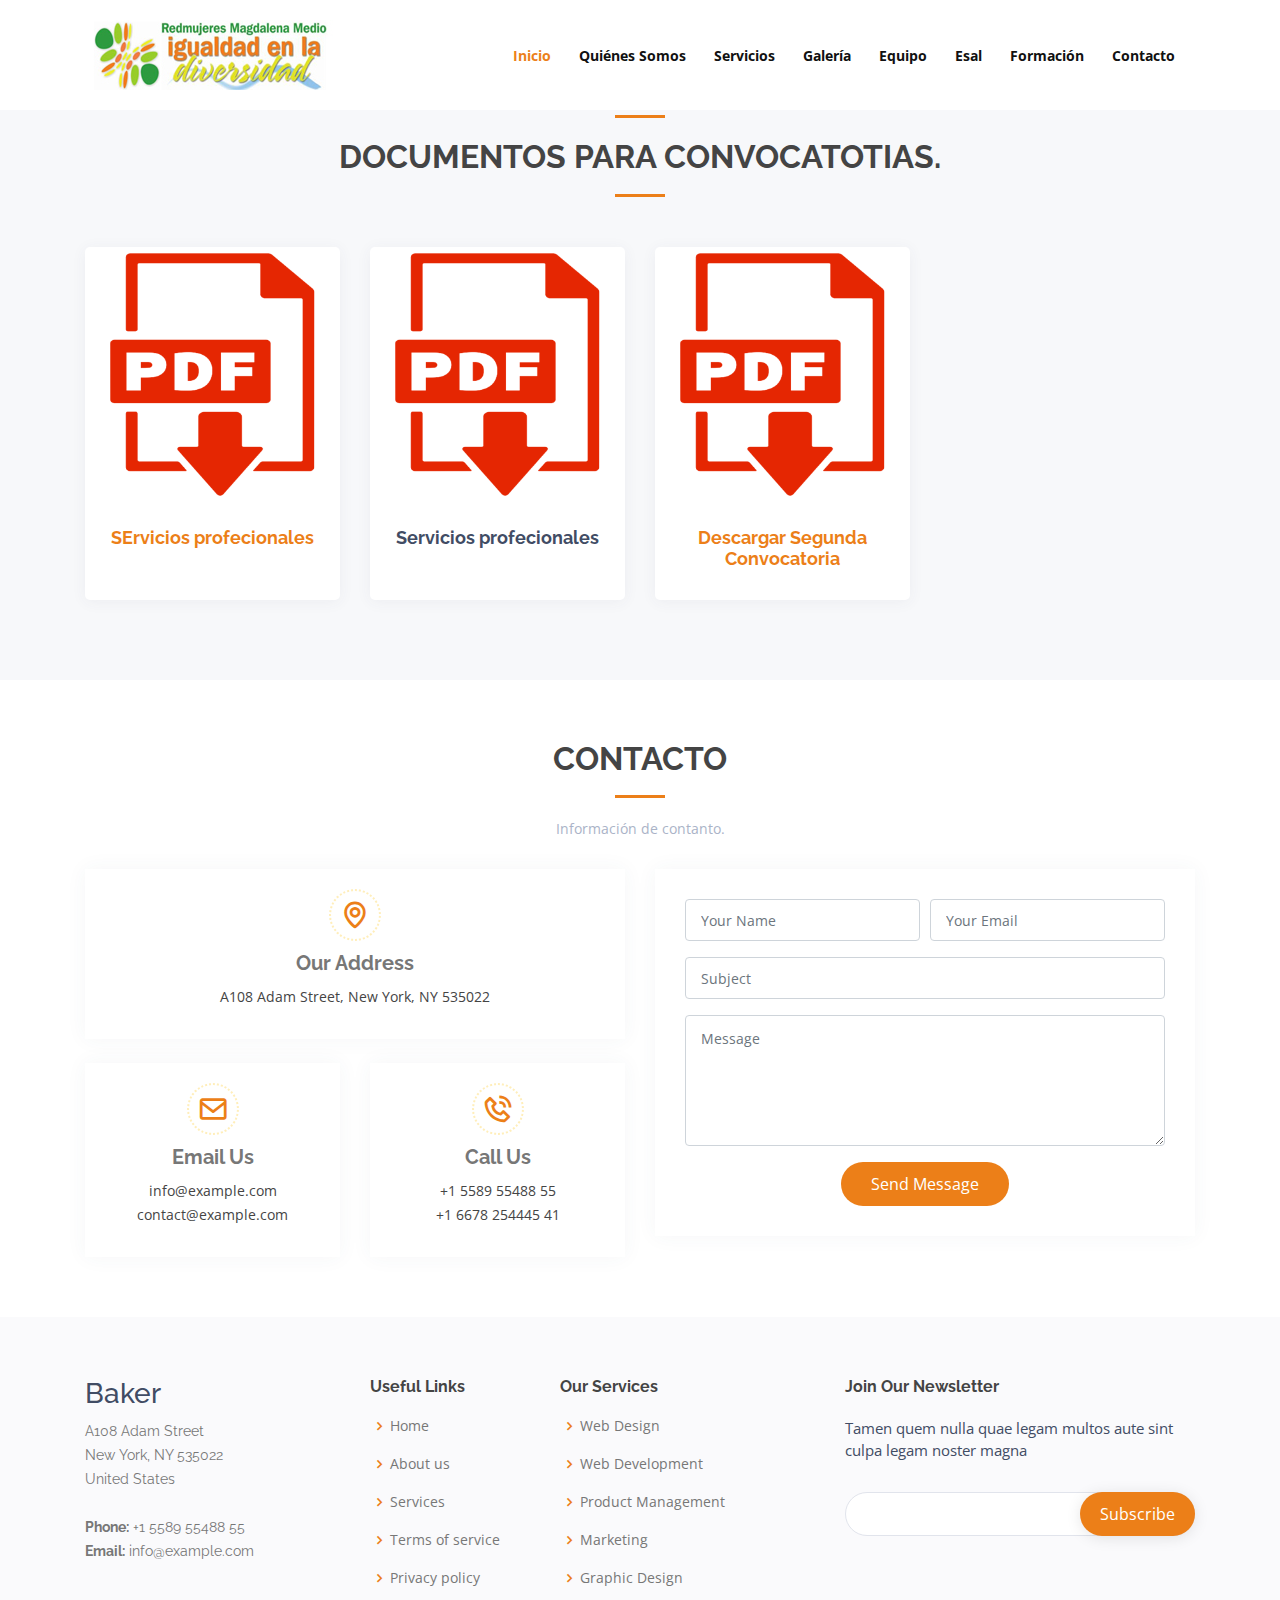
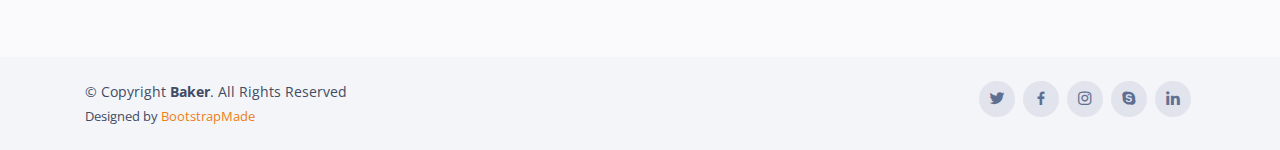
==== convocatoria.html @ 6fa70996 "img" ====
<!DOCTYPE html>
<html lang="es">

<head>
  <meta charset="utf-8">
  <meta content="width=device-width, initial-scale=1.0" name="viewport">

  <title>Corporación Redmujeres Magdalena Medio</title>
  <meta content="" name="descriptison">
  <meta content="" name="keywords">

  <!-- Favicons -->
  <link href="assets/img/favicon.png" rel="icon">
  <link href="assets/img/apple-touch-icon.png" rel="apple-touch-icon">

  <!-- Google Fonts -->
  <link href="https://fonts.googleapis.com/css?family=Open+Sans:300,300i,400,400i,600,600i,700,700i|Raleway:300,300i,400,400i,500,500i,600,600i,700,700i|Poppins:300,300i,400,400i,500,500i,600,600i,700,700i" rel="stylesheet">

  <!-- Vendor CSS Files -->
  <link href="assets/vendor/bootstrap/css/bootstrap.min.css" rel="stylesheet">
  <link href="assets/vendor/icofont/icofont.min.css" rel="stylesheet">
  <link href="assets/vendor/boxicons/css/boxicons.min.css" rel="stylesheet">
  <link href="assets/vendor/owl.carousel/assets/owl.carousel.min.css" rel="stylesheet">
  <link href="assets/vendor/venobox/venobox.css" rel="stylesheet">

  <!-- Template Main CSS File -->
  <link href="assets/css/style.css" rel="stylesheet">

  <!-- =======================================================
  * Template Name: Baker - v2.1.0
  * Template URL: https://bootstrapmade.com/baker-free-onepage-bootstrap-theme/
  * Author: BootstrapMade.com
  * License: https://bootstrapmade.com/license/
  ======================================================== -->
</head>

<body>

  <!-- ======= Header ======= -->
  <header id="header" class="fixed-top header-transparent">
    <div class="container d-flex align-items-center">

      <a href="index.html"><img src="assets/img/logo.jpg" ></a>
      <!-- Uncomment below if you prefer to use an image logo -->
      <!-- <a href="index.html" class="logo mr-auto"><img src="assets/img/logo.png" alt="" class="img-fluid"></a>-->

      <nav class="nav-menu d-none d-lg-block">
        <ul>
          <li class="active"><a href="index.html#header">Inicio</a></li>
          <li><a href="index.html#about">Quiénes Somos</a></li>
          <li><a href="index.html#services">Servicios</a></li>
          <li><a href="index.html#portfolio">Galería</a></li>
          <li><a href="index.html#team">Equipo</a></li>
          <li><a href="index.html#team">Esal</a></li>
          <li><a href="http://40.69.171.28/">Formación</a></li>
          <li><a href="index.html#contact">Contacto</a></li>
        </ul>
      </nav><!-- .nav-menu -->



    </div>
  </header><!-- End Header -->


    <!-- ======= Team Section ======= -->
    <section id="team" class="team section-bg">
      <div class="container">

        <div class="section-title">
          <h2>Documentación</h2>
          <h2>Documentos para convocatotias.</h2>
        </div>

        <div class="row">

          <div class="col-lg-3 col-md-6 d-flex align-items-stretch">
            <div class="member">
              <div class="member-img">
                <img src="assets/img/pdf.png" class="img-fluid" alt="">
              </div>
              <div class="member-info">
                <h4> <a href="assets/pdf/TOR CONTRATACIÓN Diakonia.pdf" download="Primera Convocatoria" target="_blank" style="cursor: pointer;">SErvicios profecionales</a></h4>
                <span></span>
              </div>
            </div>
          </div>

          <div class="col-lg-3 col-md-6 d-flex align-items-stretch">
            <div class="member">
              <div class="member-img">
                <a title="Los Tejos" href="assets/pdf/TOR CONTRATACIÓN CLIMA LABORAL.pdf" download="Segunda convocatoria"><img src="assets/img/pdf.png" class="img-fluid" alt="Los Tejos" /></a>
              </div>
              <div class="member-info">
                <h4>Servicios profecionales</h4>
                <span></span>
              </div>
            </div>
          </div>

          <div class="col-lg-3 col-md-6 d-flex align-items-stretch">
            <div class="member">
              <div class="member-img">
                <img src="assets/img/pdf.png" class="img-fluid" alt="" href="assets/pdf/TOR CONTRATACIÓN CLIMA LABORAL.pdf" download="segunda convocatoria" target="_blank" >
              </div>
              <div class="member-info">
                <h4><a href="assets/pdf/TOR CONTRATACIÓN CLIMA LABORAL.pdf" download="segunda convocatoria" target="_blank"style="cursor: pointer;"> Descargar Segunda Convocatoria</a></h4>
                <span></span>
              </div>
            </div>
          </div>
      </div>
    </section><!-- End Team Section -->



    <!-- ======= Contact Section ======= -->
    <section id="contact" class="contact">
      <div class="container">

        <div class="section-title">
          <h2>Contacto</h2>
          <p>Información de contanto.</p>
        </div>

        <div class="row">

          <div class="col-lg-6">

            <div class="row">
              <div class="col-md-12">
                <div class="info-box">
                  <i class="bx bx-map"></i>
                  <h3>Our Address</h3>
                  <p>A108 Adam Street, New York, NY 535022</p>
                </div>
              </div>
              <div class="col-md-6">
                <div class="info-box mt-4">
                  <i class="bx bx-envelope"></i>
                  <h3>Email Us</h3>
                  <p>info@example.com<br>contact@example.com</p>
                </div>
              </div>
              <div class="col-md-6">
                <div class="info-box mt-4">
                  <i class="bx bx-phone-call"></i>
                  <h3>Call Us</h3>
                  <p>+1 5589 55488 55<br>+1 6678 254445 41</p>
                </div>
              </div>
            </div>

          </div>

          <div class="col-lg-6">
            <form action="forms/contact.php" method="post" role="form" class="php-email-form">
              <div class="form-row">
                <div class="col-md-6 form-group">
                  <input type="text" name="name" class="form-control" id="name" placeholder="Your Name" data-rule="minlen:4" data-msg="Please enter at least 4 chars" />
                  <div class="validate"></div>
                </div>
                <div class="col-md-6 form-group">
                  <input type="email" class="form-control" name="email" id="email" placeholder="Your Email" data-rule="email" data-msg="Please enter a valid email" />
                  <div class="validate"></div>
                </div>
              </div>
              <div class="form-group">
                <input type="text" class="form-control" name="subject" id="subject" placeholder="Subject" data-rule="minlen:4" data-msg="Please enter at least 8 chars of subject" />
                <div class="validate"></div>
              </div>
              <div class="form-group">
                <textarea class="form-control" name="message" rows="5" data-rule="required" data-msg="Please write something for us" placeholder="Message"></textarea>
                <div class="validate"></div>
              </div>
              <div class="mb-3">
                <div class="loading">Loading</div>
                <div class="error-message"></div>
                <div class="sent-message">Your message has been sent. Thank you!</div>
              </div>
              <div class="text-center"><button type="submit">Send Message</button></div>
            </form>
          </div>

        </div>

      </div>
    </section><!-- End Contact Section -->

  </main><!-- End #main -->

  <!-- ======= Footer ======= -->
  <footer id="footer">

    <div class="footer-top">
      <div class="container">
        <div class="row">

          <div class="col-lg-3 col-md-6 footer-contact">
            <h3>Baker</h3>
            <p>
              A108 Adam Street <br>
              New York, NY 535022<br>
              United States <br><br>
              <strong>Phone:</strong> +1 5589 55488 55<br>
              <strong>Email:</strong> info@example.com<br>
            </p>
          </div>

          <div class="col-lg-2 col-md-6 footer-links">
            <h4>Useful Links</h4>
            <ul>
              <li><i class="bx bx-chevron-right"></i> <a href="#">Home</a></li>
              <li><i class="bx bx-chevron-right"></i> <a href="#">About us</a></li>
              <li><i class="bx bx-chevron-right"></i> <a href="#">Services</a></li>
              <li><i class="bx bx-chevron-right"></i> <a href="#">Terms of service</a></li>
              <li><i class="bx bx-chevron-right"></i> <a href="#">Privacy policy</a></li>
            </ul>
          </div>

          <div class="col-lg-3 col-md-6 footer-links">
            <h4>Our Services</h4>
            <ul>
              <li><i class="bx bx-chevron-right"></i> <a href="#">Web Design</a></li>
              <li><i class="bx bx-chevron-right"></i> <a href="#">Web Development</a></li>
              <li><i class="bx bx-chevron-right"></i> <a href="#">Product Management</a></li>
              <li><i class="bx bx-chevron-right"></i> <a href="#">Marketing</a></li>
              <li><i class="bx bx-chevron-right"></i> <a href="#">Graphic Design</a></li>
            </ul>
          </div>

          <div class="col-lg-4 col-md-6 footer-newsletter">
            <h4>Join Our Newsletter</h4>
            <p>Tamen quem nulla quae legam multos aute sint culpa legam noster magna</p>
            <form action="" method="post">
              <input type="email" name="email"><input type="submit" value="Subscribe">
            </form>
          </div>

        </div>
      </div>
    </div>

    <div class="container d-md-flex py-4">

      <div class="mr-md-auto text-center text-md-left">
        <div class="copyright">
          &copy; Copyright <strong><span>Baker</span></strong>. All Rights Reserved
        </div>
        <div class="credits">
          <!-- All the links in the footer should remain intact. -->
          <!-- You can delete the links only if you purchased the pro version. -->
          <!-- Licensing information: https://bootstrapmade.com/license/ -->
          <!-- Purchase the pro version with working PHP/AJAX contact form: https://bootstrapmade.com/baker-free-onepage-bootstrap-theme/ -->
          Designed by <a href="https://bootstrapmade.com/">BootstrapMade</a>
        </div>
      </div>
      <div class="social-links text-center text-md-right pt-3 pt-md-0">
        <a href="#" class="twitter"><i class="bx bxl-twitter"></i></a>
        <a href="#" class="facebook"><i class="bx bxl-facebook"></i></a>
        <a href="#" class="instagram"><i class="bx bxl-instagram"></i></a>
        <a href="#" class="google-plus"><i class="bx bxl-skype"></i></a>
        <a href="#" class="linkedin"><i class="bx bxl-linkedin"></i></a>
      </div>
    </div>
  </footer><!-- End Footer -->

  <a href="#" class="back-to-top"><i class="bx bx-up-arrow-alt"></i></a>

  <!-- Vendor JS Files -->
  <script src="assets/vendor/jquery/jquery.min.js"></script>
  <script src="assets/vendor/bootstrap/js/bootstrap.bundle.min.js"></script>
  <script src="assets/vendor/jquery.easing/jquery.easing.min.js"></script>
  <script src="assets/vendor/php-email-form/validate.js"></script>
  <script src="assets/vendor/waypoints/jquery.waypoints.min.js"></script>
  <script src="assets/vendor/counterup/counterup.min.js"></script>
  <script src="assets/vendor/owl.carousel/owl.carousel.min.js"></script>
  <script src="assets/vendor/isotope-layout/isotope.pkgd.min.js"></script>
  <script src="assets/vendor/venobox/venobox.min.js"></script>

  <!-- Template Main JS File -->
  <script src="assets/js/main.js"></script>

</body>

</html>
---- assets/vendor/venobox/venobox.css ----
/* ------ venobox.css --------*/
.vbox-overlay *, .vbox-overlay *:before, .vbox-overlay *:after{
    -webkit-backface-visibility: hidden;
    -webkit-box-sizing:border-box;
    -moz-box-sizing:border-box;
    box-sizing:border-box;
}
.vbox-overlay * { 
    -webkit-backface-visibility: visible;
    backface-visibility: visible;
}
.vbox-overlay{
    display: -webkit-flex;
    display: flex;
    -webkit-flex-direction: column;
    flex-direction: column;
    -webkit-justify-content: center;
    justify-content: center;
    -webkit-align-items: center;
    align-items: center;
    position: fixed;
    left: 0;
    top: 0;
    bottom: 0;
    right: 0;
    z-index: 999999;
}

/* ----- navigation ----- */
.vbox-title{
    width: 100%;
    height: 40px;
    float: left;
    text-align: center;
    line-height: 28px;
    font-size: 12px;
    padding: 6px 50px;
    overflow: hidden;
    position: fixed;
    display: none;
    left: 0;
    z-index: 89;
}
.vbox-close{
    cursor: pointer;
    position: fixed;
    top: -1px;
    right: 0;
    width: 50px;
    height: 40px;
    padding: 6px;
    display: block;
    background-position:10px center;
    overflow: hidden;
    font-size: 24px;
    line-height: 1;
    text-align: center;
    z-index: 99;
}
.vbox-left{
    cursor: pointer;
    position: fixed;
    left: 0;
    height: 40px;
    overflow: hidden;
    line-height: 28px;
    font-size: 12px;
    z-index: 99;
    display: flex;
    align-items:center;
}
.vbox-num{
    display: inline-block;
    margin: 6px 0 6px 15px;
}
/* ----- Social share ----- */
.vbox-share{
    line-height: 28px;
    font-size: 12px;
    overflow: hidden;
    position: fixed;
    left: 0;
    z-index: 98;
    display: flex;
    align-items:center;
    justify-content: center;
    width: 100%;
    text-align: center;
}
.vbox-share svg{
    max-height: 28px;
    width: 28px;
    z-index: 10;
    margin-left: 12px;
    margin-top: 6px;
    margin-bottom: 6px;
    vertical-align: middle;
}


/* ----- navigation ARROWS ----- */
.vbox-next, .vbox-prev{
    position: fixed;
    top: 50%;
    margin-top: -15px;
    overflow: hidden;
    cursor: pointer;
    display: block;
    width: 45px;
    height: 45px;
    z-index: 99;
}
.vbox-next span, .vbox-prev span{
    position: relative;
    width: 20px;
    height: 20px;
    border: 2px solid transparent;
    border-top-color: #B6B6B6;
    border-right-color: #B6B6B6;
    text-indent: -100px;
    position: absolute;
    top: 8px;
    display: block;
}
.vbox-prev{
    left: 15px;
}
.vbox-next{
    right: 15px;
}
.vbox-prev span{
    left: 10px;
    -ms-transform: rotate(-135deg);
    -webkit-transform: rotate(-135deg);
    transform: rotate(-135deg);
}
.vbox-next span{
    -ms-transform: rotate(45deg);
    -webkit-transform: rotate(45deg);
    transform: rotate(45deg);
    right: 10px;
}
/* ------- inline window ------ */
.vbox-inline{
    width: 420px;
    height: 315px;
    height: 70vh;
    padding: 10px;
    background: #fff;
    margin: 0 auto;
    overflow: auto;
    text-align: left;
}
/* ------- Video & iFrames window ------ */
.venoframe{
    max-width: 100%;
    width: 100%;
    border: none;
    width: 100%;
    height: 260px;
    height: 70vh;
}
.venoframe.vbvid{
    height: 260px;
}
@media (min-width: 768px) {
    .venoframe, .vbox-inline{
        width: 90%;
        height: 360px;
        height: 70vh;
    }
    .venoframe.vbvid{
        width: 640px;
        height: 360px;
    }
}
@media (min-width: 992px) {
    .venoframe, .vbox-inline{
        max-width: 1200px;
        width: 80%;
        height: 540px;
        height: 70vh;
    }
    .venoframe.vbvid{
        width: 960px;
        height: 540px;
    }
}
/* 
Please do NOT edit this part! 
or at least read this note: http://i.imgur.com/7C0ws9e.gif
*/
.vbox-open{
    overflow: hidden;
}
.vbox-container{
    position: absolute;
    left: 0;
    right: 0;
    top: 0;
    bottom: 0;
    overflow-x: hidden;
    overflow-y: scroll;
    overflow-scrolling: touch;
    -webkit-overflow-scrolling: touch;
    z-index: 20;
    max-height: 100%;

}

.vbox-content{
    text-align: center;
    float: left;
    width: 100%;
    position: relative;
    overflow: hidden;
    padding: 20px 4%;
}
.vbox-container img{
    max-width: 100%;
    height: auto;
}
.vbox-figlio{
    box-shadow: 0 0 12px rgba(0,0,0,0.19), 0 6px 6px rgba(0,0,0,0.23);
    max-width: 100%;
    text-align: initial;
}
img.vbox-figlio{
    -webkit-user-select: none;
-khtml-user-select: none;
-moz-user-select: none;
-o-user-select: none;
user-select: none;
}
.vbox-content.swipe-left{
    margin-left: -200px !important;
}
.vbox-content.swipe-right{
    margin-left: 200px !important;
}
.vbox-animated{
    webkit-transition: margin 300ms ease-out;
    transition: margin 300ms ease-out;
}

/* ---------- preloader ----------
 * SPINKIT 
 * http://tobiasahlin.com/spinkit/
-------------------------------- */
.sk-double-bounce,.sk-rotating-plane{width:40px;height:40px;margin:40px auto}.sk-rotating-plane{background-color:#333;-webkit-animation:sk-rotatePlane 1.2s infinite ease-in-out;animation:sk-rotatePlane 1.2s infinite ease-in-out}@-webkit-keyframes sk-rotatePlane{0%{-webkit-transform:perspective(120px) rotateX(0) rotateY(0);transform:perspective(120px) rotateX(0) rotateY(0)}50%{-webkit-transform:perspective(120px) rotateX(-180.1deg) rotateY(0);transform:perspective(120px) rotateX(-180.1deg) rotateY(0)}100%{-webkit-transform:perspective(120px) rotateX(-180deg) rotateY(-179.9deg);transform:perspective(120px) rotateX(-180deg) rotateY(-179.9deg)}}@keyframes sk-rotatePlane{0%{-webkit-transform:perspective(120px) rotateX(0) rotateY(0);transform:perspective(120px) rotateX(0) rotateY(0)}50%{-webkit-transform:perspective(120px) rotateX(-180.1deg) rotateY(0);transform:perspective(120px) rotateX(-180.1deg) rotateY(0)}100%{-webkit-transform:perspective(120px) rotateX(-180deg) rotateY(-179.9deg);transform:perspective(120px) rotateX(-180deg) rotateY(-179.9deg)}}.sk-double-bounce{position:relative}.sk-double-bounce .sk-child{width:100%;height:100%;border-radius:50%;background-color:#333;opacity:.6;position:absolute;top:0;left:0;-webkit-animation:sk-doubleBounce 2s infinite ease-in-out;animation:sk-doubleBounce 2s infinite ease-in-out}.sk-chasing-dots .sk-child,.sk-spinner-pulse,.sk-three-bounce .sk-child{background-color:#333;border-radius:100%}.sk-double-bounce .sk-double-bounce2{-webkit-animation-delay:-1s;animation-delay:-1s}@-webkit-keyframes sk-doubleBounce{0%,100%{-webkit-transform:scale(0);transform:scale(0)}50%{-webkit-transform:scale(1);transform:scale(1)}}@keyframes sk-doubleBounce{0%,100%{-webkit-transform:scale(0);transform:scale(0)}50%{-webkit-transform:scale(1);transform:scale(1)}}.sk-wave{margin:40px auto;width:50px;height:40px;text-align:center;font-size:10px}.sk-wave .sk-rect{background-color:#333;height:100%;width:6px;display:inline-block;-webkit-animation:sk-waveStretchDelay 1.2s infinite ease-in-out;animation:sk-waveStretchDelay 1.2s infinite ease-in-out}.sk-wave .sk-rect1{-webkit-animation-delay:-1.2s;animation-delay:-1.2s}.sk-wave .sk-rect2{-webkit-animation-delay:-1.1s;animation-delay:-1.1s}.sk-wave .sk-rect3{-webkit-animation-delay:-1s;animation-delay:-1s}.sk-wave .sk-rect4{-webkit-animation-delay:-.9s;animation-delay:-.9s}.sk-wave .sk-rect5{-webkit-animation-delay:-.8s;animation-delay:-.8s}@-webkit-keyframes sk-waveStretchDelay{0%,100%,40%{-webkit-transform:scaleY(.4);transform:scaleY(.4)}20%{-webkit-transform:scaleY(1);transform:scaleY(1)}}@keyframes sk-waveStretchDelay{0%,100%,40%{-webkit-transform:scaleY(.4);transform:scaleY(.4)}20%{-webkit-transform:scaleY(1);transform:scaleY(1)}}.sk-wandering-cubes{margin:40px auto;width:40px;height:40px;position:relative}.sk-wandering-cubes .sk-cube{background-color:#333;width:10px;height:10px;position:absolute;top:0;left:0;-webkit-animation:sk-wanderingCube 1.8s ease-in-out -1.8s infinite both;animation:sk-wanderingCube 1.8s ease-in-out -1.8s infinite both}.sk-chasing-dots,.sk-spinner-pulse{width:40px;height:40px;margin:40px auto}.sk-wandering-cubes .sk-cube2{-webkit-animation-delay:-.9s;animation-delay:-.9s}@-webkit-keyframes sk-wanderingCube{0%{-webkit-transform:rotate(0);transform:rotate(0)}25%{-webkit-transform:translateX(30px) rotate(-90deg) scale(.5);transform:translateX(30px) rotate(-90deg) scale(.5)}50%{-webkit-transform:translateX(30px) translateY(30px) rotate(-179deg);transform:translateX(30px) translateY(30px) rotate(-179deg)}50.1%{-webkit-transform:translateX(30px) translateY(30px) rotate(-180deg);transform:translateX(30px) translateY(30px) rotate(-180deg)}75%{-webkit-transform:translateX(0) translateY(30px) rotate(-270deg) scale(.5);transform:translateX(0) translateY(30px) rotate(-270deg) scale(.5)}100%{-webkit-transform:rotate(-360deg);transform:rotate(-360deg)}}@keyframes sk-wanderingCube{0%{-webkit-transform:rotate(0);transform:rotate(0)}25%{-webkit-transform:translateX(30px) rotate(-90deg) scale(.5);transform:translateX(30px) rotate(-90deg) scale(.5)}50%{-webkit-transform:translateX(30px) translateY(30px) rotate(-179deg);transform:translateX(30px) translateY(30px) rotate(-179deg)}50.1%{-webkit-transform:translateX(30px) translateY(30px) rotate(-180deg);transform:translateX(30px) translateY(30px) rotate(-180deg)}75%{-webkit-transform:translateX(0) translateY(30px) rotate(-270deg) scale(.5);transform:translateX(0) translateY(30px) rotate(-270deg) scale(.5)}100%{-webkit-transform:rotate(-360deg);transform:rotate(-360deg)}}.sk-spinner-pulse{-webkit-animation:sk-pulseScaleOut 1s infinite ease-in-out;animation:sk-pulseScaleOut 1s infinite ease-in-out}@-webkit-keyframes sk-pulseScaleOut{0%{-webkit-transform:scale(0);transform:scale(0)}100%{-webkit-transform:scale(1);transform:scale(1);opacity:0}}@keyframes sk-pulseScaleOut{0%{-webkit-transform:scale(0);transform:scale(0)}100%{-webkit-transform:scale(1);transform:scale(1);opacity:0}}.sk-chasing-dots{position:relative;text-align:center;-webkit-animation:sk-chasingDotsRotate 2s infinite linear;animation:sk-chasingDotsRotate 2s infinite linear}.sk-chasing-dots .sk-child{width:60%;height:60%;display:inline-block;position:absolute;top:0;-webkit-animation:sk-chasingDotsBounce 2s infinite ease-in-out;animation:sk-chasingDotsBounce 2s infinite ease-in-out}.sk-chasing-dots .sk-dot2{top:auto;bottom:0;-webkit-animation-delay:-1s;animation-delay:-1s}@-webkit-keyframes sk-chasingDotsRotate{100%{-webkit-transform:rotate(360deg);transform:rotate(360deg)}}@keyframes sk-chasingDotsRotate{100%{-webkit-transform:rotate(360deg);transform:rotate(360deg)}}@-webkit-keyframes sk-chasingDotsBounce{0%,100%{-webkit-transform:scale(0);transform:scale(0)}50%{-webkit-transform:scale(1);transform:scale(1)}}@keyframes sk-chasingDotsBounce{0%,100%{-webkit-transform:scale(0);transform:scale(0)}50%{-webkit-transform:scale(1);transform:scale(1)}}.sk-three-bounce{margin:40px auto;width:80px;text-align:center}.sk-three-bounce .sk-child{width:20px;height:20px;display:inline-block;-webkit-animation:sk-three-bounce 1.4s ease-in-out 0s infinite both;animation:sk-three-bounce 1.4s ease-in-out 0s infinite both}.sk-circle .sk-child:before,.sk-fading-circle .sk-circle:before{display:block;border-radius:100%;content:'';background-color:#333}.sk-three-bounce .sk-bounce1{-webkit-animation-delay:-.32s;animation-delay:-.32s}.sk-three-bounce .sk-bounce2{-webkit-animation-delay:-.16s;animation-delay:-.16s}@-webkit-keyframes sk-three-bounce{0%,100%,80%{-webkit-transform:scale(0);transform:scale(0)}40%{-webkit-transform:scale(1);transform:scale(1)}}@keyframes sk-three-bounce{0%,100%,80%{-webkit-transform:scale(0);transform:scale(0)}40%{-webkit-transform:scale(1);transform:scale(1)}}.sk-circle{margin:40px auto;width:40px;height:40px;position:relative}.sk-circle .sk-child{width:100%;height:100%;position:absolute;left:0;top:0}.sk-circle .sk-child:before{margin:0 auto;width:15%;height:15%;-webkit-animation:sk-circleBounceDelay 1.2s infinite ease-in-out both;animation:sk-circleBounceDelay 1.2s infinite ease-in-out both}.sk-circle .sk-circle2{-webkit-transform:rotate(30deg);-ms-transform:rotate(30deg);transform:rotate(30deg)}.sk-circle .sk-circle3{-webkit-transform:rotate(60deg);-ms-transform:rotate(60deg);transform:rotate(60deg)}.sk-circle .sk-circle4{-webkit-transform:rotate(90deg);-ms-transform:rotate(90deg);transform:rotate(90deg)}.sk-circle .sk-circle5{-webkit-transform:rotate(120deg);-ms-transform:rotate(120deg);transform:rotate(120deg)}.sk-circle .sk-circle6{-webkit-transform:rotate(150deg);-ms-transform:rotate(150deg);transform:rotate(150deg)}.sk-circle .sk-circle7{-webkit-transform:rotate(180deg);-ms-transform:rotate(180deg);transform:rotate(180deg)}.sk-circle .sk-circle8{-webkit-transform:rotate(210deg);-ms-transform:rotate(210deg);transform:rotate(210deg)}.sk-circle .sk-circle9{-webkit-transform:rotate(240deg);-ms-transform:rotate(240deg);transform:rotate(240deg)}.sk-circle .sk-circle10{-webkit-transform:rotate(270deg);-ms-transform:rotate(270deg);transform:rotate(270deg)}.sk-circle .sk-circle11{-webkit-transform:rotate(300deg);-ms-transform:rotate(300deg);transform:rotate(300deg)}.sk-circle .sk-circle12{-webkit-transform:rotate(330deg);-ms-transform:rotate(330deg);transform:rotate(330deg)}.sk-circle .sk-circle2:before{-webkit-animation-delay:-1.1s;animation-delay:-1.1s}.sk-circle .sk-circle3:before{-webkit-animation-delay:-1s;animation-delay:-1s}.sk-circle .sk-circle4:before{-webkit-animation-delay:-.9s;animation-delay:-.9s}.sk-circle .sk-circle5:before{-webkit-animation-delay:-.8s;animation-delay:-.8s}.sk-circle .sk-circle6:before{-webkit-animation-delay:-.7s;animation-delay:-.7s}.sk-circle .sk-circle7:before{-webkit-animation-delay:-.6s;animation-delay:-.6s}.sk-circle .sk-circle8:before{-webkit-animation-delay:-.5s;animation-delay:-.5s}.sk-circle .sk-circle9:before{-webkit-animation-delay:-.4s;animation-delay:-.4s}.sk-circle .sk-circle10:before{-webkit-animation-delay:-.3s;animation-delay:-.3s}.sk-circle .sk-circle11:before{-webkit-animation-delay:-.2s;animation-delay:-.2s}.sk-circle .sk-circle12:before{-webkit-animation-delay:-.1s;animation-delay:-.1s}@-webkit-keyframes sk-circleBounceDelay{0%,100%,80%{-webkit-transform:scale(0);transform:scale(0)}40%{-webkit-transform:scale(1);transform:scale(1)}}@keyframes sk-circleBounceDelay{0%,100%,80%{-webkit-transform:scale(0);transform:scale(0)}40%{-webkit-transform:scale(1);transform:scale(1)}}.sk-cube-grid{width:40px;height:40px;margin:40px auto}.sk-cube-grid .sk-cube{width:33.33%;height:33.33%;background-color:#333;float:left;-webkit-animation:sk-cubeGridScaleDelay 1.3s infinite ease-in-out;animation:sk-cubeGridScaleDelay 1.3s infinite ease-in-out}.sk-cube-grid .sk-cube1{-webkit-animation-delay:.2s;animation-delay:.2s}.sk-cube-grid .sk-cube2{-webkit-animation-delay:.3s;animation-delay:.3s}.sk-cube-grid .sk-cube3{-webkit-animation-delay:.4s;animation-delay:.4s}.sk-cube-grid .sk-cube4{-webkit-animation-delay:.1s;animation-delay:.1s}.sk-cube-grid .sk-cube5{-webkit-animation-delay:.2s;animation-delay:.2s}.sk-cube-grid .sk-cube6{-webkit-animation-delay:.3s;animation-delay:.3s}.sk-cube-grid .sk-cube7{-webkit-animation-delay:0ms;animation-delay:0ms}.sk-cube-grid .sk-cube8{-webkit-animation-delay:.1s;animation-delay:.1s}.sk-cube-grid .sk-cube9{-webkit-animation-delay:.2s;animation-delay:.2s}@-webkit-keyframes sk-cubeGridScaleDelay{0%,100%,70%{-webkit-transform:scale3D(1,1,1);transform:scale3D(1,1,1)}35%{-webkit-transform:scale3D(0,0,1);transform:scale3D(0,0,1)}}@keyframes sk-cubeGridScaleDelay{0%,100%,70%{-webkit-transform:scale3D(1,1,1);transform:scale3D(1,1,1)}35%{-webkit-transform:scale3D(0,0,1);transform:scale3D(0,0,1)}}.sk-fading-circle{margin:40px auto;width:40px;height:40px;position:relative}.sk-fading-circle .sk-circle{width:100%;height:100%;position:absolute;left:0;top:0}.sk-fading-circle .sk-circle:before{margin:0 auto;width:15%;height:15%;-webkit-animation:sk-circleFadeDelay 1.2s infinite ease-in-out both;animation:sk-circleFadeDelay 1.2s infinite ease-in-out both}.sk-fading-circle .sk-circle2{-webkit-transform:rotate(30deg);-ms-transform:rotate(30deg);transform:rotate(30deg)}.sk-fading-circle .sk-circle3{-webkit-transform:rotate(60deg);-ms-transform:rotate(60deg);transform:rotate(60deg)}.sk-fading-circle .sk-circle4{-webkit-transform:rotate(90deg);-ms-transform:rotate(90deg);transform:rotate(90deg)}.sk-fading-circle .sk-circle5{-webkit-transform:rotate(120deg);-ms-transform:rotate(120deg);transform:rotate(120deg)}.sk-fading-circle .sk-circle6{-webkit-transform:rotate(150deg);-ms-transform:rotate(150deg);transform:rotate(150deg)}.sk-fading-circle .sk-circle7{-webkit-transform:rotate(180deg);-ms-transform:rotate(180deg);transform:rotate(180deg)}.sk-fading-circle .sk-circle8{-webkit-transform:rotate(210deg);-ms-transform:rotate(210deg);transform:rotate(210deg)}.sk-fading-circle .sk-circle9{-webkit-transform:rotate(240deg);-ms-transform:rotate(240deg);transform:rotate(240deg)}.sk-fading-circle .sk-circle10{-webkit-transform:rotate(270deg);-ms-transform:rotate(270deg);transform:rotate(270deg)}.sk-fading-circle .sk-circle11{-webkit-transform:rotate(300deg);-ms-transform:rotate(300deg);transform:rotate(300deg)}.sk-fading-circle .sk-circle12{-webkit-transform:rotate(330deg);-ms-transform:rotate(330deg);transform:rotate(330deg)}.sk-fading-circle .sk-circle2:before{-webkit-animation-delay:-1.1s;animation-delay:-1.1s}.sk-fading-circle .sk-circle3:before{-webkit-animation-delay:-1s;animation-delay:-1s}.sk-fading-circle .sk-circle4:before{-webkit-animation-delay:-.9s;animation-delay:-.9s}.sk-fading-circle .sk-circle5:before{-webkit-animation-delay:-.8s;animation-delay:-.8s}.sk-fading-circle .sk-circle6:before{-webkit-animation-delay:-.7s;animation-delay:-.7s}.sk-fading-circle .sk-circle7:before{-webkit-animation-delay:-.6s;animation-delay:-.6s}.sk-fading-circle .sk-circle8:before{-webkit-animation-delay:-.5s;animation-delay:-.5s}.sk-fading-circle .sk-circle9:before{-webkit-animation-delay:-.4s;animation-delay:-.4s}.sk-fading-circle .sk-circle10:before{-webkit-animation-delay:-.3s;animation-delay:-.3s}.sk-fading-circle .sk-circle11:before{-webkit-animation-delay:-.2s;animation-delay:-.2s}.sk-fading-circle .sk-circle12:before{-webkit-animation-delay:-.1s;animation-delay:-.1s}@-webkit-keyframes sk-circleFadeDelay{0%,100%,39%{opacity:0}40%{opacity:1}}@keyframes sk-circleFadeDelay{0%,100%,39%{opacity:0}40%{opacity:1}}.sk-folding-cube{margin:40px auto;width:40px;height:40px;position:relative;-webkit-transform:rotateZ(45deg);transform:rotateZ(45deg)}.sk-folding-cube .sk-cube{float:left;width:50%;height:50%;position:relative;-webkit-transform:scale(1.1);-ms-transform:scale(1.1);transform:scale(1.1)}.sk-folding-cube .sk-cube:before{content:'';position:absolute;top:0;left:0;width:100%;height:100%;background-color:#333;-webkit-animation:sk-foldCubeAngle 2.4s infinite linear both;animation:sk-foldCubeAngle 2.4s infinite linear both;-webkit-transform-origin:100% 100%;-ms-transform-origin:100% 100%;transform-origin:100% 100%}.sk-folding-cube .sk-cube2{-webkit-transform:scale(1.1) rotateZ(90deg);transform:scale(1.1) rotateZ(90deg)}.sk-folding-cube .sk-cube3{-webkit-transform:scale(1.1) rotateZ(180deg);transform:scale(1.1) rotateZ(180deg)}.sk-folding-cube .sk-cube4{-webkit-transform:scale(1.1) rotateZ(270deg);transform:scale(1.1) rotateZ(270deg)}.sk-folding-cube .sk-cube2:before{-webkit-animation-delay:.3s;animation-delay:.3s}.sk-folding-cube .sk-cube3:before{-webkit-animation-delay:.6s;animation-delay:.6s}.sk-folding-cube .sk-cube4:before{-webkit-animation-delay:.9s;animation-delay:.9s}@-webkit-keyframes sk-foldCubeAngle{0%,10%{-webkit-transform:perspective(140px) rotateX(-180deg);transform:perspective(140px) rotateX(-180deg);opacity:0}25%,75%{-webkit-transform:perspective(140px) rotateX(0);transform:perspective(140px) rotateX(0);opacity:1}100%,90%{-webkit-transform:perspective(140px) rotateY(180deg);transform:perspective(140px) rotateY(180deg);opacity:0}}@keyframes sk-foldCubeAngle{0%,10%{-webkit-transform:perspective(140px) rotateX(-180deg);transform:perspective(140px) rotateX(-180deg);opacity:0}25%,75%{-webkit-transform:perspective(140px) rotateX(0);transform:perspective(140px) rotateX(0);opacity:1}100%,90%{-webkit-transform:perspective(140px) rotateY(180deg);transform:perspective(140px) rotateY(180deg);opacity:0}}
---- assets/css/style.css ----
/**
* Template Name: Baker - v2.1.0
* Template URL: https://bootstrapmade.com/baker-free-onepage-bootstrap-theme/
* Author: BootstrapMade.com
* License: https://bootstrapmade.com/license/
*/

/*--------------------------------------------------------------
# General
--------------------------------------------------------------*/
body {
  font-family: "Open Sans", sans-serif;
  color: #444444;
}

a {
  color: #ec7f18;
}

a:hover {
  color: #ffce3a;
  text-decoration: none;
}

h1, h2, h3, h4, h5, h6 {
  font-family: "Raleway", sans-serif;
}

/*--------------------------------------------------------------
# Back to top button
--------------------------------------------------------------*/
.back-to-top {
  position: fixed;
  display: none;
  right: 15px;
  bottom: 15px;
  z-index: 99999;
}

.back-to-top i {
  display: flex;
  align-items: center;
  justify-content: center;
  font-size: 24px;
  width: 40px;
  height: 40px;
  border-radius: 50px;
  background: #ec7f18;
  color: #fff;
  transition: all 0.4s;
}

.back-to-top i:hover {
  background: #ffce3a;
  color: #fff;
}

/*--------------------------------------------------------------
# Header
--------------------------------------------------------------*/
#header {
  transition: all 0.5s;
  z-index: 997;
  padding: 20px 0;
  background: rgba(55, 64, 85, 0.9);
}

#header.header-transparent {
  background: #ffffff;
}

#header.header-scrolled {
  background: #ffffff;
  padding: 15px 0;
}

#header .logo {
  font-size: 28px;
  margin: 0;
  padding: 0;
  line-height: 1;
  font-weight: 600;
  letter-spacing: 2px;
  font-family: "Poppins", sans-serif;
}

#header .logo a {
  color: #fff;
}

#header .logo img {
  max-height: 40px;
}

@media (max-width: 992px) {
  #header .logo {
    font-size: 28px;
  }
}

/*--------------------------------------------------------------
# Navigation Menu
--------------------------------------------------------------*/
/* Desktop Navigation */
.nav-menu ul {
  margin: 0;
  padding: 0;
  list-style: none;
  margin-left: 150px
}

.nav-menu > ul {
  display: flex;
}

.nav-menu > ul > li {
  position: relative;
  white-space: nowrap;
  padding: 10px 0 10px 28px;
}

.nav-menu a {
  display: block;
  position: relative;
  color: #111;
  transition: 0.3s;
  font-size: 14px;
  font-weight: bold;
  font-family: "Open Sans", sans-serif;
}

.nav-menu a:hover, .nav-menu .active > a, .nav-menu li:hover > a {
  color: #ec7f18;
}

.nav-menu .drop-down ul {
  display: block;
  position: absolute;
  left: 15px;
  top: calc(100% + 30px);
  z-index: 99;
  opacity: 0;
  visibility: hidden;
  padding: 10px 0;
  background: #fff;
  box-shadow: 0px 0px 30px rgba(127, 137, 161, 0.25);
  transition: 0.3s;
}

.nav-menu .drop-down:hover > ul {
  opacity: 1;
  top: 100%;
  visibility: visible;
}

.nav-menu .drop-down li {
  min-width: 180px;
  position: relative;
}

.nav-menu .drop-down ul a {
  padding: 10px 20px;
  font-size: 14px;
  font-weight: 500;
  text-transform: none;
  color: #414c64;
}

.nav-menu .drop-down ul a:hover, .nav-menu .drop-down ul .active > a, .nav-menu .drop-down ul li:hover > a {
  color: #ec7f18;
}

.nav-menu .drop-down > a:after {
  content: "\ea99";
  font-family: IcoFont;
  padding-left: 5px;
}

.nav-menu .drop-down .drop-down ul {
  top: 0;
  left: calc(100% - 30px);
}

.nav-menu .drop-down .drop-down:hover > ul {
  opacity: 1;
  top: 0;
  left: 100%;
}

.nav-menu .drop-down .drop-down > a {
  padding-right: 35px;
}

.nav-menu .drop-down .drop-down > a:after {
  content: "\eaa0";
  font-family: IcoFont;
  position: absolute;
  right: 15px;
}

@media (max-width: 1366px) {
  .nav-menu .drop-down .drop-down ul {
    left: -90%;
  }
  .nav-menu .drop-down .drop-down:hover > ul {
    left: -100%;
  }
  .nav-menu .drop-down .drop-down > a:after {
    content: "\ea9d";
  }
}

/* Mobile Navigation */
.mobile-nav-toggle {
  position: fixed;
  right: 15px;
  top: 15px;
  z-index: 9998;
  border: 0;
  background: none;
  font-size: 24px;
  transition: all 0.4s;
  outline: none !important;
  line-height: 1;
  cursor: pointer;
  text-align: right;
}

.mobile-nav-toggle i {
  color: #ec7f18;
}

.mobile-nav {
  position: fixed;
  top: 55px;
  right: 15px;
  bottom: 15px;
  left: 15px;
  z-index: 9999;
  overflow-y: auto;
  background: #fff;
  transition: ease-in-out 0.2s;
  opacity: 0;
  visibility: hidden;
  border-radius: 10px;
  padding: 10px 0;
}

.mobile-nav * {
  margin: 0;
  padding: 0;
  list-style: none;
}

.mobile-nav a {
  display: block;
  position: relative;
  color: #414c64;
  padding: 10px 20px;
  font-weight: 500;
  outline: none;
}

.mobile-nav a:hover, .mobile-nav .active > a, .mobile-nav li:hover > a {
  color: #ec7f18;
  text-decoration: none;
}

.mobile-nav .drop-down > a:after {
  content: "\ea99";
  font-family: IcoFont;
  padding-left: 10px;
  position: absolute;
  right: 15px;
}

.mobile-nav .active.drop-down > a:after {
  content: "\eaa1";
}

.mobile-nav .drop-down > a {
  padding-right: 35px;
}

.mobile-nav .drop-down ul {
  display: none;
  overflow: hidden;
}

.mobile-nav .drop-down li {
  padding-left: 20px;
}

.mobile-nav-overly {
  width: 100%;
  height: 100%;
  z-index: 9997;
  top: 0;
  left: 0;
  position: fixed;
  background: rgba(45, 53, 69, 0.6);
  overflow: hidden;
  display: none;
  transition: ease-in-out 0.2s;
}

.mobile-nav-active {
  overflow: hidden;
}

.mobile-nav-active .mobile-nav {
  opacity: 1;
  visibility: visible;
}

.mobile-nav-active .mobile-nav-toggle i {
  color: #fff;
}

/*--------------------------------------------------------------
# Hero Section
--------------------------------------------------------------*/
#hero {
  width: 100%;
  height: 80vh;
  background: url("../img/hero-bg.jpg") top center;
  background-size: cover;
  position: relative;
}

#hero:before {
  content: "";
  background: rgba(45, 53, 69, 0.7);
  position: absolute;
  bottom: 0;
  top: 0;
  left: 0;
  right: 0;
}

#hero .container {
  text-align: center;
  padding-top: 50px;
}

@media (max-width: 992px) {
  #hero .container {
    padding-top: 0;
  }
}

#hero h1 {
  margin: 0;
  font-size: 48px;
  font-weight: 700;
  line-height: 56px;
  color: #fff;
}

#hero h2 {
  color: #eee;
  margin: 15px 0 0 0;
  font-size: 22px;
}

#hero .btn-get-started {
  font-family: "Raleway", sans-serif;
  font-weight: 500;
  font-size: 15px;
  letter-spacing: 1px;
  display: inline-block;
  padding: 9px 35px;
  border-radius: 50px;
  transition: 0.5s;
  margin-top: 40px;
  border: 2px solid #ec7f18;
  color: #fff;
}

#hero .btn-get-started:hover {
  background: #ec7f18;
}

@media (min-width: 1024px) {
  #hero {
    background-attachment: fixed;
  }
}

@media (max-width: 768px) {
  #hero {
    height: 100vh;
  }
  #hero h1 {
    font-size: 28px;
    line-height: 36px;
  }
  #hero h2 {
    font-size: 18px;
    line-height: 24px;
  }
}

/*--------------------------------------------------------------
# Sections General
--------------------------------------------------------------*/
section {
  padding: 60px 0;
}

.section-bg {
  background-color: #f7f8fa;
}

.section-title {
  text-align: center;
  padding-bottom: 30px;
}

.section-title h2 {
  font-size: 32px;
  font-weight: bold;
  text-transform: uppercase;
  margin-bottom: 20px;
  padding-bottom: 20px;
  position: relative;
}

.section-title h2::after {
  content: '';
  position: absolute;
  display: block;
  width: 50px;
  height: 3px;
  background: #ec7f18;
  bottom: 0;
  left: calc(50% - 25px);
}

.section-title p {
  margin-bottom: 0;
  font-size: 14px;
  color: #aab3c7;
}

/*--------------------------------------------------------------
# Breadcrumbs
--------------------------------------------------------------*/
.breadcrumbs {
  padding: 20px 0;
  background-color: #fafafc;
  min-height: 40px;
  margin-top: 82px;
}

@media (max-width: 992px) {
  .breadcrumbs {
    margin-top: 68px;
  }
}

.breadcrumbs h2 {
  font-size: 24px;
  font-weight: 300;
  margin: 0;
}

@media (max-width: 992px) {
  .breadcrumbs h2 {
    margin: 0 0 10px 0;
  }
}

.breadcrumbs ol {
  display: flex;
  flex-wrap: wrap;
  list-style: none;
  padding: 0;
  margin: 0;
  font-size: 14px;
}

.breadcrumbs ol li + li {
  padding-left: 10px;
}

.breadcrumbs ol li + li::before {
  display: inline-block;
  padding-right: 10px;
  color: #6c757d;
  content: "/";
}

@media (max-width: 768px) {
  .breadcrumbs .d-flex {
    display: block !important;
  }
  .breadcrumbs ol {
    display: block;
  }
  .breadcrumbs ol li {
    display: inline-block;
  }
}

/*--------------------------------------------------------------
# Clients
--------------------------------------------------------------*/
.clients {
  padding: 15px 0;
  text-align: center;
}

.clients img {
  max-width: 45%;
  transition: all 0.4s ease-in-out;
  display: inline-block;
  padding: 15px 0;
  -webkit-filter: grayscale(100);
  filter: grayscale(100);
}

.clients img:hover {
  -webkit-filter: none;
  filter: none;
  transform: scale(1.15);
}

@media (max-width: 768px) {
  .clients img {
    max-width: 40%;
  }
}

/*--------------------------------------------------------------
# About
--------------------------------------------------------------*/
.about h3 {
  font-weight: 700;
  font-size: 34px;
  color: #414c64;
}

.about h4 {
  font-size: 20px;
  font-weight: 700;
  margin-top: 5px;
}

.about i {
  font-size: 48px;
  margin-top: 15px;
  color: #8b97b3;
}

.about p {
  text-align: justify;
  font-size: 15px;
  color: #848484;
}

/*--------------------------------------------------------------
# Counts
--------------------------------------------------------------*/
.counts {
  padding: 40px 0;
}

.counts .counters span {
  font-size: 48px;
  display: block;
  color: #414c64;
}

.counts .counters p {
  padding: 0;
  margin: 0 0 20px 0;
  font-family: "Raleway", sans-serif;
  font-size: 14px;
}

/*--------------------------------------------------------------
# Services
--------------------------------------------------------------*/
.services .icon-box {
  text-align: center;
  padding: 70px 20px 80px 20px;
  transition: all ease-in-out 0.3s;
  background: #fff;
  box-shadow: 0px 5px 90px 0px rgba(110, 123, 131, 0.05);
}

.services .icon-box .icon {
  margin: 0 auto;
  width: 64px;
  height: 64px;
  display: flex;
  align-items: center;
  justify-content: center;
  transition: ease-in-out 0.3s;
  position: relative;
  background: #f5f5f5;
  border-radius: 50px;
}

.services .icon-box .icon i {
  font-size: 32px;
  transition: 0.5s;
  line-height: 1;
  position: relative;
}

.services .icon-box h4 {
  font-weight: 600;
  margin: 10px 0 15px 0;
  font-size: 22px;
}

.services .icon-box h4 a {
  color: #414c64;
  transition: ease-in-out 0.3s;
}

.services .icon-box p {
  line-height: 24px;
  font-size: 14px;
  margin-bottom: 0;
}

.services .icon-box:hover {
  border-color: #fff;
  box-shadow: 0px 0 35px 0 rgba(0, 0, 0, 0.08);
}

.services .iconbox-blue i {
  color: #47aeff;
}

.services .iconbox-blue:hover .icon {
  background: #47aeff;
}

.services .iconbox-blue:hover .icon i {
  color: #fff;
}

.services .iconbox-orange i {
  color: #ffa76e;
}

.services .iconbox-orange:hover .icon {
  background: #ffa76e;
}

.services .iconbox-orange:hover .icon i {
  color: #fff;
}

.services .iconbox-pink i {
  color: #e80368;
}

.services .iconbox-pink:hover .icon {
  background: #e80368;
}

.services .iconbox-pink:hover .icon i {
  color: #fff;
}

.services .iconbox-yellow i {
  color: #ffbb2c;
}

.services .iconbox-yellow:hover .icon {
  background: #ffbb2c;
}

.services .iconbox-yellow:hover .icon i {
  color: #fff;
}

.services .iconbox-red i {
  color: #ff5828;
}

.services .iconbox-red:hover .icon {
  background: #ff5828;
}

.services .iconbox-red:hover .icon i {
  color: #fff;
}

.services .iconbox-teal i {
  color: #11dbcf;
}

.services .iconbox-teal:hover .icon {
  background: #11dbcf;
}

.services .iconbox-teal:hover .icon i {
  color: #fff;
}

/*--------------------------------------------------------------
# Cta
--------------------------------------------------------------*/
.cta {
  background: #414c64;
  background-size: cover;
  padding: 60px 0;
}

.cta h3 {
  color: #fff;
  font-size: 28px;
  font-weight: 700;
}

.cta p {
  color: #fff;
}

.cta .cta-btn {
  font-family: "Raleway", sans-serif;
  font-weight: 500;
  font-size: 16px;
  letter-spacing: 1px;
  display: inline-block;
  padding: 10px 35px;
  border-radius: 25px;
  transition: 0.5s;
  margin-top: 10px;
  border: 2px solid #ec7f18;
  color: #fff;
}

.cta .cta-btn:hover {
  background: #ec7f18;
}

/*--------------------------------------------------------------
# Testimonials
--------------------------------------------------------------*/
.testimonials .testimonial-item {
  box-sizing: content-box;
  min-height: 320px;
}

.testimonials .testimonial-item .testimonial-img {
  width: 90px;
  border-radius: 50%;
  margin: -40px 0 0 40px;
  position: relative;
  z-index: 2;
  border: 6px solid #fff;
}

.testimonials .testimonial-item h3 {
  font-size: 18px;
  font-weight: bold;
  margin: 10px 0 5px 45px;
  color: #111;
}

.testimonials .testimonial-item h4 {
  font-size: 14px;
  color: #999;
  margin: 0 0 0 45px;
}

.testimonials .testimonial-item .quote-icon-left, .testimonials .testimonial-item .quote-icon-right {
  color: #ffe7a0;
  font-size: 26px;
}

.testimonials .testimonial-item .quote-icon-left {
  display: inline-block;
  left: -5px;
  position: relative;
}

.testimonials .testimonial-item .quote-icon-right {
  display: inline-block;
  right: -5px;
  position: relative;
  top: 10px;
}

.testimonials .testimonial-item p {
  font-style: italic;
  margin: 0 15px 0 15px;
  padding: 20px 20px 60px 20px;
  background: #fafafc;
  position: relative;
  border-radius: 6px;
  position: relative;
  z-index: 1;
}

.testimonials .owl-nav, .testimonials .owl-dots {
  margin-top: 5px;
  text-align: center;
}

.testimonials .owl-dot {
  display: inline-block;
  margin: 0 5px;
  width: 12px;
  height: 12px;
  border-radius: 50%;
  background-color: #ddd !important;
}

.testimonials .owl-dot.active {
  background-color: #ec7f18 !important;
}

@media (max-width: 767px) {
  .testimonials {
    margin: 30px 10px;
  }
}

/*--------------------------------------------------------------
# Portfolio
--------------------------------------------------------------*/
.portfolio #portfolio-flters {
  padding: 0;
  margin: 0 auto 25px auto;
  list-style: none;
  text-align: center;
  border-radius: 50px;
}

.portfolio #portfolio-flters li {
  cursor: pointer;
  display: inline-block;
  padding: 8px 18px 10px 18px;
  font-size: 14px;
  font-weight: 500;
  line-height: 1;
  color: #444444;
  margin: 0 3px 10px 3px;
  transition: all ease-in-out 0.3s;
  background: #fafafc;
  border-radius: 50px;
}

.portfolio #portfolio-flters li:hover, .portfolio #portfolio-flters li.filter-active {
  color: #414c64;
  background: #ec7f18;
}

.portfolio #portfolio-flters li:last-child {
  margin-right: 0;
}

.portfolio .portfolio-item {
  margin-bottom: 30px;
  overflow: hidden;
}

.portfolio .portfolio-item img {
  position: relative;
  top: 0;
  transition: all 0.6s cubic-bezier(0.645, 0.045, 0.355, 1);
}

.portfolio .portfolio-item .portfolio-info {
  opacity: 0;
  position: absolute;
  left: 15px;
  right: 15px;
  bottom: -50px;
  z-index: 3;
  transition: all ease-in-out 0.3s;
  background: #ec7f18;
  padding: 15px 20px;
}

.portfolio .portfolio-item .portfolio-info h4 {
  font-size: 18px;
  color: #fff;
  font-weight: 600;
}

.portfolio .portfolio-item .portfolio-info p {
  color: #fff;
  font-size: 14px;
  margin-bottom: 0;
}

.portfolio .portfolio-item .portfolio-info .preview-link, .portfolio .portfolio-item .portfolio-info .details-link {
  position: absolute;
  right: 50px;
  font-size: 24px;
  top: calc(50% - 18px);
  color: rgba(255, 255, 255, 0.7);
  transition: ease-in-out 0.3s;
}

.portfolio .portfolio-item .portfolio-info .preview-link:hover, .portfolio .portfolio-item .portfolio-info .details-link:hover {
  color: #fff;
}

.portfolio .portfolio-item .portfolio-info .details-link {
  right: 15px;
}

.portfolio .portfolio-item:hover img {
  top: -30px;
}

.portfolio .portfolio-item:hover .portfolio-info {
  opacity: 1;
  bottom: 0;
}

/*--------------------------------------------------------------
# Team
--------------------------------------------------------------*/
.team .member {
  margin-bottom: 20px;
  overflow: hidden;
  text-align: center;
  border-radius: 5px;
  background: #fff;
  box-shadow: 0px 2px 15px rgba(65, 76, 100, 0.06);
}

.team .member .member-img {
  position: relative;
  overflow: hidden;
}

.team .member .social {
  position: absolute;
  left: 0;
  bottom: 0;
  right: 0;
  height: 40px;
  opacity: 0;
  transition: ease-in-out 0.3s;
  text-align: center;
  background: rgba(255, 255, 255, 0.85);
}

.team .member .social a {
  transition: color 0.3s;
  color: #414c64;
  margin: 0 10px;
  padding-top: 8px;
  display: inline-block;
}

.team .member .social a:hover {
  color: #ec7f18;
}

.team .member .social i {
  font-size: 18px;
  margin: 0 2px;
}

.team .member .member-info {
  padding: 25px 15px;
}

.team .member .member-info h4 {
  font-weight: 700;
  margin-bottom: 5px;
  font-size: 18px;
  color: #414c64;
}

.team .member .member-info span {
  display: block;
  font-size: 13px;
  font-weight: 400;
  color: #aaaaaa;
}

.team .member .member-info p {
  font-style: italic;
  font-size: 14px;
  line-height: 26px;
  color: #777777;
}

.team .member:hover .social {
  opacity: 1;
}

/*--------------------------------------------------------------
# Pricing
--------------------------------------------------------------*/
.pricing .box {
  padding: 20px;
  background: #fff;
  text-align: center;
  box-shadow: 0px 0px 4px rgba(0, 0, 0, 0.12);
  border-radius: 5px;
  position: relative;
  overflow: hidden;
}

.pricing h3 {
  font-weight: 400;
  margin: -20px -20px 20px -20px;
  padding: 20px 15px;
  font-size: 16px;
  font-weight: 600;
  color: #777777;
  background: #f8f8f8;
}

.pricing h4 {
  font-size: 36px;
  color: #ec7f18;
  font-weight: 600;
  font-family: "Poppins", sans-serif;
  margin-bottom: 20px;
}

.pricing h4 sup {
  font-size: 20px;
  top: -15px;
  left: -3px;
}

.pricing h4 span {
  color: #bababa;
  font-size: 16px;
  font-weight: 300;
}

.pricing ul {
  padding: 0;
  list-style: none;
  color: #444444;
  text-align: center;
  line-height: 20px;
  font-size: 14px;
}

.pricing ul li {
  padding-bottom: 16px;
}

.pricing ul i {
  color: #ec7f18;
  font-size: 18px;
  padding-right: 4px;
}

.pricing ul .na {
  color: #ccc;
  text-decoration: line-through;
}

.pricing .btn-wrap {
  margin: 20px -20px -20px -20px;
  padding: 20px 15px;
  background: #f8f8f8;
  text-align: center;
}

.pricing .btn-buy {
  display: inline-block;
  padding: 10px 35px;
  border-radius: 4px;
  transition: none;
  font-size: 14px;
  font-weight: 400;
  font-family: "Raleway", sans-serif;
  font-weight: 600;
  transition: 0.3s;
  border: 2px solid #c8cedc;
  color: #6c7c9f;
}

.pricing .btn-buy:hover {
  background: #fff;
}

.pricing .featured h3 {
  color: #fff;
  background: #ec7f18;
}

.pricing .featured .btn-buy {
  background: #ec7f18;
  color: #fff;
  border: 2px solid #ec7f18;
}

.pricing .featured .btn-buy:hover {
  background: #ffce3a;
}

.pricing .advanced {
  width: 200px;
  position: absolute;
  top: 18px;
  right: -68px;
  transform: rotate(45deg);
  z-index: 1;
  font-size: 14px;
  padding: 1px 0 3px 0;
  background: #ec7f18;
  color: #fff;
}

/*--------------------------------------------------------------
# Frequently Asked Questions
--------------------------------------------------------------*/
.faq .faq-list {
  padding: 0 100px;
}

.faq .faq-list ul {
  padding: 0;
  list-style: none;
}

.faq .faq-list li + li {
  margin-top: 15px;
}

.faq .faq-list li {
  padding: 20px;
  background: #fff;
  border-radius: 4px;
  position: relative;
}

.faq .faq-list a {
  display: block;
  position: relative;
  font-family: "Poppins", sans-serif;
  font-size: 16px;
  line-height: 24px;
  font-weight: 500;
  padding: 0 30px;
  outline: none;
}

.faq .faq-list .icon-help {
  font-size: 24px;
  position: absolute;
  right: 0;
  left: 20px;
  color: #ffce3a;
}

.faq .faq-list .icon-show, .faq .faq-list .icon-close {
  font-size: 24px;
  position: absolute;
  right: 0;
  top: 0;
}

.faq .faq-list p {
  margin-bottom: 0;
  padding: 10px 0 0 0;
}

.faq .faq-list .icon-show {
  display: none;
}

.faq .faq-list a.collapsed {
  color: #343a40;
  transition: 0.3s;
}

.faq .faq-list a.collapsed:hover {
  color: #ec7f18;
}

.faq .faq-list a.collapsed .icon-show {
  display: inline-block;
}

.faq .faq-list a.collapsed .icon-close {
  display: none;
}

@media (max-width: 1200px) {
  .faq .faq-list {
    padding: 0;
  }
}

/*--------------------------------------------------------------
# Contact
--------------------------------------------------------------*/
.contact .info-box {
  color: #444444;
  text-align: center;
  box-shadow: 0 0 20px rgba(65, 76, 100, 0.05);
  padding: 20px 0 30px 0;
}

.contact .info-box i {
  font-size: 32px;
  color: #ec7f18;
  border-radius: 50%;
  padding: 8px;
  border: 2px dotted #ffeeba;
}

.contact .info-box h3 {
  font-size: 20px;
  color: #777777;
  font-weight: 700;
  margin: 10px 0;
}

.contact .info-box p {
  padding: 0;
  line-height: 24px;
  font-size: 14px;
  margin-bottom: 0;
}

.contact .php-email-form {
  box-shadow: 0 0 20px rgba(65, 76, 100, 0.05);
  padding: 30px;
}

.contact .php-email-form .validate {
  display: none;
  color: red;
  margin: 0 0 15px 0;
  font-weight: 400;
  font-size: 13px;
}

.contact .php-email-form .error-message {
  display: none;
  color: #fff;
  background: #ed3c0d;
  text-align: left;
  padding: 15px;
  font-weight: 600;
}

.contact .php-email-form .error-message br + br {
  margin-top: 25px;
}

.contact .php-email-form .sent-message {
  display: none;
  color: #fff;
  background: #18d26e;
  text-align: center;
  padding: 15px;
  font-weight: 600;
}

.contact .php-email-form .loading {
  display: none;
  background: #fff;
  text-align: center;
  padding: 15px;
}

.contact .php-email-form .loading:before {
  content: "";
  display: inline-block;
  border-radius: 50%;
  width: 24px;
  height: 24px;
  margin: 0 10px -6px 0;
  border: 3px solid #18d26e;
  border-top-color: #eee;
  -webkit-animation: animate-loading 1s linear infinite;
  animation: animate-loading 1s linear infinite;
}

.contact .php-email-form input, .contact .php-email-form textarea {
  border-radius: 4px;
  box-shadow: none;
  font-size: 14px;
}

.contact .php-email-form input:focus, .contact .php-email-form textarea:focus {
  border-color: #ec7f18;
}

.contact .php-email-form input {
  padding: 20px 15px;
}

.contact .php-email-form textarea {
  padding: 12px 15px;
}

.contact .php-email-form button[type="submit"] {
  background: #ec7f18;
  border: 0;
  padding: 10px 30px;
  color: #fff;
  transition: 0.4s;
  border-radius: 50px;
}

.contact .php-email-form button[type="submit"]:hover {
  background: #ffce3a;
}

@-webkit-keyframes animate-loading {
  0% {
    transform: rotate(0deg);
  }
  100% {
    transform: rotate(360deg);
  }
}

@keyframes animate-loading {
  0% {
    transform: rotate(0deg);
  }
  100% {
    transform: rotate(360deg);
  }
}

/*--------------------------------------------------------------
# Portfolio Details
--------------------------------------------------------------*/
.portfolio-details {
  padding: 40px 0;
}

.portfolio-details .portfolio-title {
  font-size: 26px;
  font-weight: 700;
  margin-bottom: 20px;
}

.portfolio-details .portfolio-details-carousel .owl-nav, .portfolio-details .portfolio-details-carousel .owl-dots {
  margin-top: 5px;
  text-align: center;
}

.portfolio-details .portfolio-details-carousel .owl-dot {
  display: inline-block;
  margin: 0 5px;
  width: 12px;
  height: 12px;
  border-radius: 50%;
  background-color: #ddd !important;
}

.portfolio-details .portfolio-details-carousel .owl-dot.active {
  background-color: #ec7f18 !important;
}

.portfolio-details .portfolio-info {
  padding-top: 45px;
}

.portfolio-details .portfolio-info h3 {
  font-size: 22px;
  font-weight: 400;
  margin-bottom: 20px;
}

.portfolio-details .portfolio-info ul {
  list-style: none;
  padding: 0;
  font-size: 15px;
}

.portfolio-details .portfolio-info ul li + li {
  margin-top: 10px;
}

.portfolio-details .portfolio-info p {
  font-size: 15px;
  padding: 15px 0 0 0;
}

@media (max-width: 992px) {
  .portfolio-details .portfolio-info {
    padding-top: 20px;
  }
}

/*--------------------------------------------------------------
# Footer
--------------------------------------------------------------*/
#footer {
  color: #414c64;
  font-size: 14px;
  background: #f4f5f8;
}

#footer .footer-top {
  padding: 60px 0 30px 0;
  background: #fafafc;
}

#footer .footer-top .footer-contact {
  margin-bottom: 30px;
}

#footer .footer-top .footer-contact h4 {
  font-size: 22px;
  margin: 0 0 30px 0;
  padding: 2px 0 2px 0;
  line-height: 1;
  font-weight: 700;
}

#footer .footer-top .footer-contact p {
  font-size: 14px;
  line-height: 24px;
  margin-bottom: 0;
  font-family: "Raleway", sans-serif;
  color: #777777;
}

#footer .footer-top h4 {
  font-size: 16px;
  font-weight: bold;
  color: #444444;
  position: relative;
  padding-bottom: 12px;
}

#footer .footer-top .footer-links {
  margin-bottom: 30px;
}

#footer .footer-top .footer-links ul {
  list-style: none;
  padding: 0;
  margin: 0;
}

#footer .footer-top .footer-links ul i {
  padding-right: 2px;
  color: #ec7f18;
  font-size: 18px;
  line-height: 1;
}

#footer .footer-top .footer-links ul li {
  padding: 10px 0;
  display: flex;
  align-items: center;
}

#footer .footer-top .footer-links ul li:first-child {
  padding-top: 0;
}

#footer .footer-top .footer-links ul a {
  color: #777777;
  transition: 0.3s;
  display: inline-block;
  line-height: 1;
}

#footer .footer-top .footer-links ul a:hover {
  text-decoration: none;
  color: #ec7f18;
}

#footer .footer-newsletter {
  font-size: 15px;
}

#footer .footer-newsletter h4 {
  font-size: 16px;
  font-weight: bold;
  color: #444444;
  position: relative;
  padding-bottom: 12px;
}

#footer .footer-newsletter form {
  margin-top: 30px;
  background: #fff;
  padding: 6px 10px;
  position: relative;
  border-radius: 50px;
  text-align: left;
  border: 1px solid #e1e4ec;
}

#footer .footer-newsletter form input[type="email"] {
  border: 0;
  padding: 4px 8px;
  width: calc(100% - 100px);
}

#footer .footer-newsletter form input[type="submit"] {
  position: absolute;
  top: -1px;
  right: -1px;
  bottom: -1px;
  border: 0;
  background: none;
  font-size: 16px;
  padding: 0 20px;
  background: #ec7f18;
  color: #fff;
  transition: 0.3s;
  border-radius: 50px;
  box-shadow: 0px 2px 15px rgba(0, 0, 0, 0.1);
}

#footer .footer-newsletter form input[type="submit"]:hover {
  background: #ffce3a;
}

#footer .credits {
  padding-top: 5px;
  font-size: 13px;
}

#footer .social-links a {
  font-size: 18px;
  display: inline-block;
  background: #e1e4ec;
  color: #5f6f92;
  line-height: 1;
  padding: 8px 0;
  margin-right: 4px;
  border-radius: 50%;
  text-align: center;
  width: 36px;
  height: 36px;
  transition: 0.3s;
}

#footer .social-links a:hover {
  background: #ffce3a;
  text-decoration: none;
}
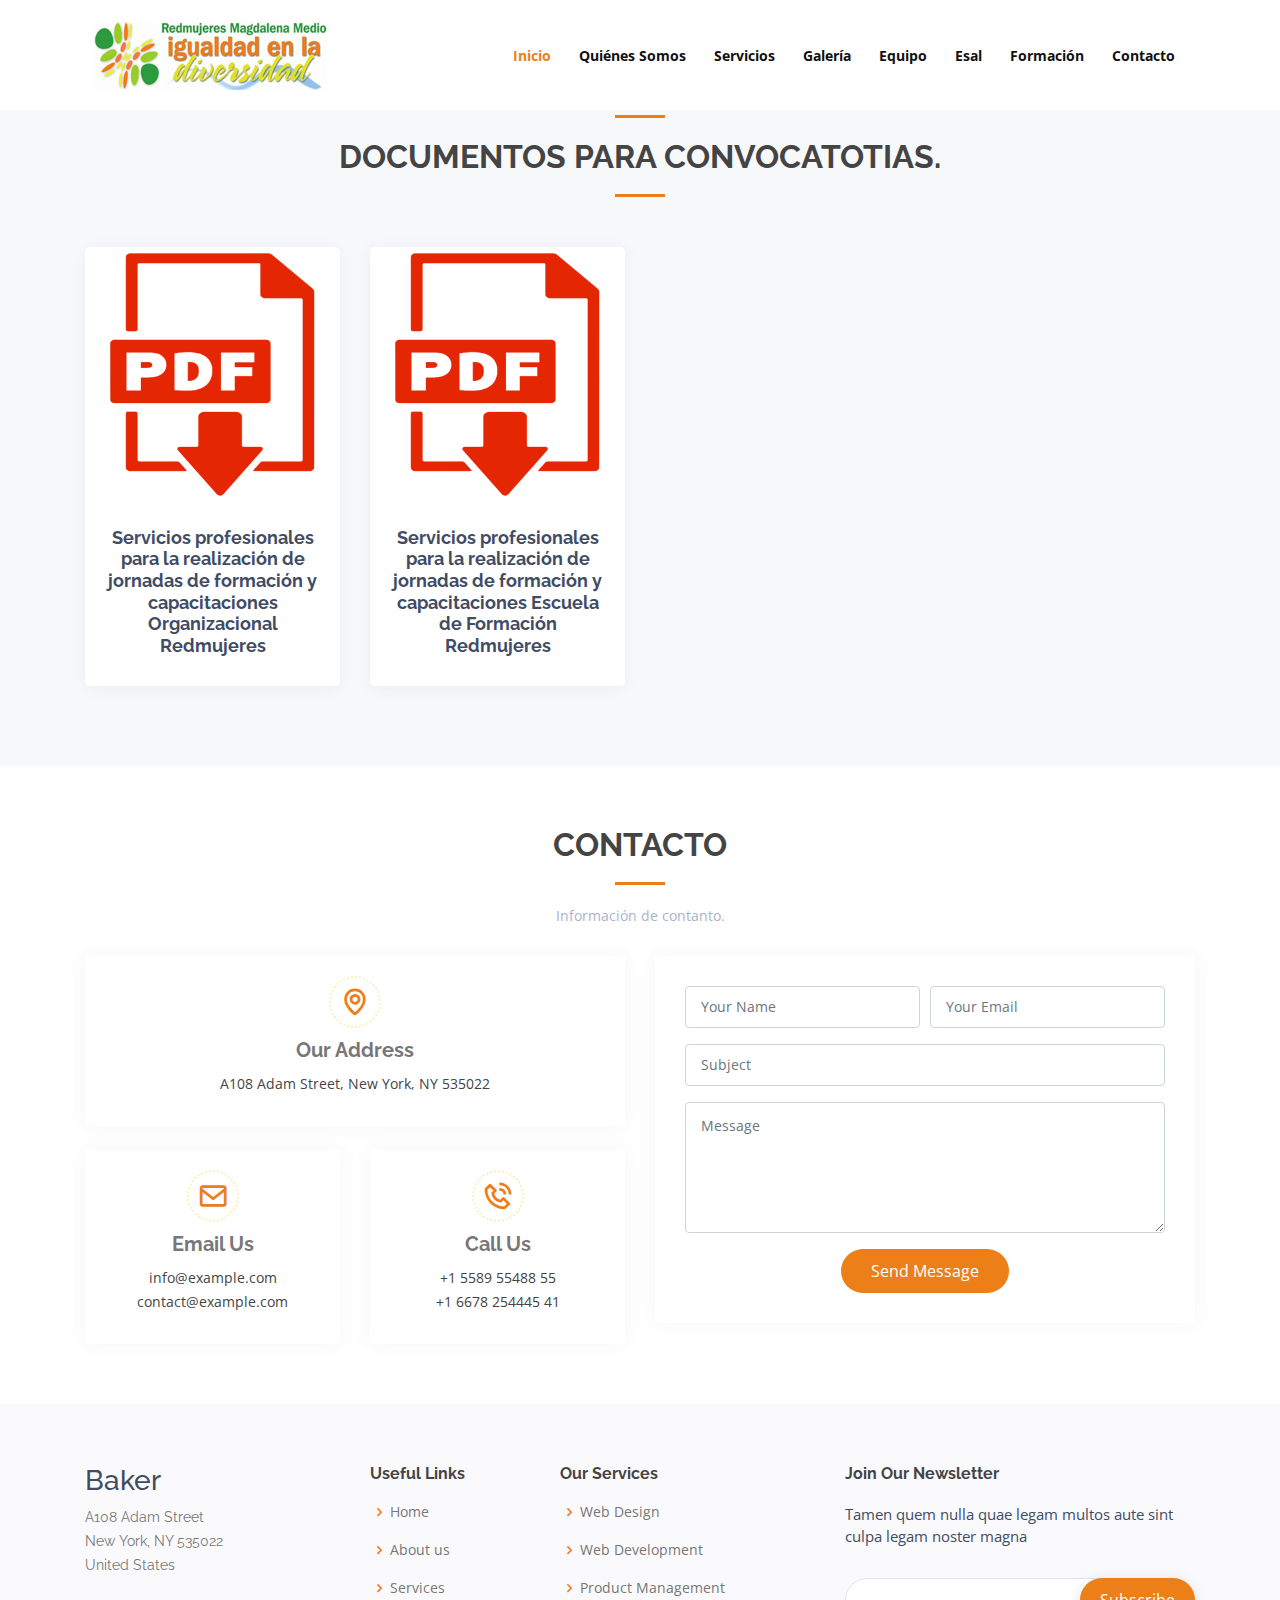
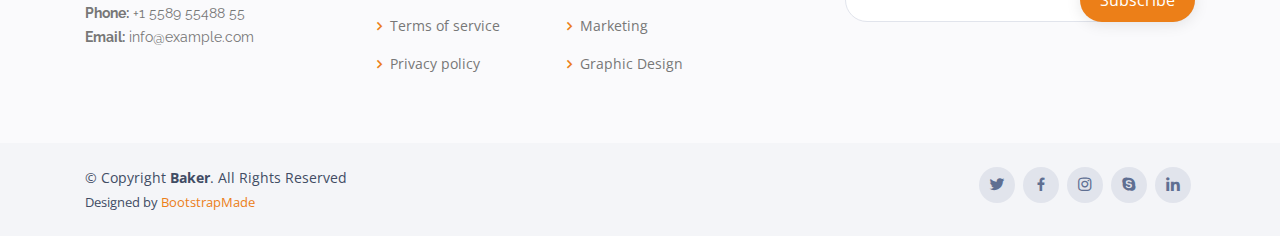
==== commit 95911649: "convocatoria-ok" ====
--- a/convocatoria.html
+++ b/convocatoria.html
@@ -77,10 +77,10 @@
           <div class="col-lg-3 col-md-6 d-flex align-items-stretch">
             <div class="member">
               <div class="member-img">
-                <img src="assets/img/pdf.png" class="img-fluid" alt="">
+                <a title="Los Tejos" href="assets/pdf/TOR CONTRATACIÓN Diakonia.pdf" download="Primera convocatoria"><img src="assets/img/pdf.png" class="img-fluid" alt="Los Tejos" /></a>
               </div>
               <div class="member-info">
-                <h4> <a href="assets/pdf/TOR CONTRATACIÓN Diakonia.pdf" download="Primera Convocatoria" target="_blank" style="cursor: pointer;">SErvicios profecionales</a></h4>
+                <h4>Servicios profesionales para la realización de jornadas de formación y capacitaciones Organizacional Redmujeres</h4>
                 <span></span>
               </div>
             </div>
@@ -92,19 +92,7 @@
                 <a title="Los Tejos" href="assets/pdf/TOR CONTRATACIÓN CLIMA LABORAL.pdf" download="Segunda convocatoria"><img src="assets/img/pdf.png" class="img-fluid" alt="Los Tejos" /></a>
               </div>
               <div class="member-info">
-                <h4>Servicios profecionales</h4>
-                <span></span>
-              </div>
-            </div>
-          </div>
-
-          <div class="col-lg-3 col-md-6 d-flex align-items-stretch">
-            <div class="member">
-              <div class="member-img">
-                <img src="assets/img/pdf.png" class="img-fluid" alt="" href="assets/pdf/TOR CONTRATACIÓN CLIMA LABORAL.pdf" download="segunda convocatoria" target="_blank" >
-              </div>
-              <div class="member-info">
-                <h4><a href="assets/pdf/TOR CONTRATACIÓN CLIMA LABORAL.pdf" download="segunda convocatoria" target="_blank"style="cursor: pointer;"> Descargar Segunda Convocatoria</a></h4>
+                <h4>Servicios profesionales para la realización de jornadas de formación y capacitaciones Escuela de Formación Redmujeres</h4>
                 <span></span>
               </div>
             </div>
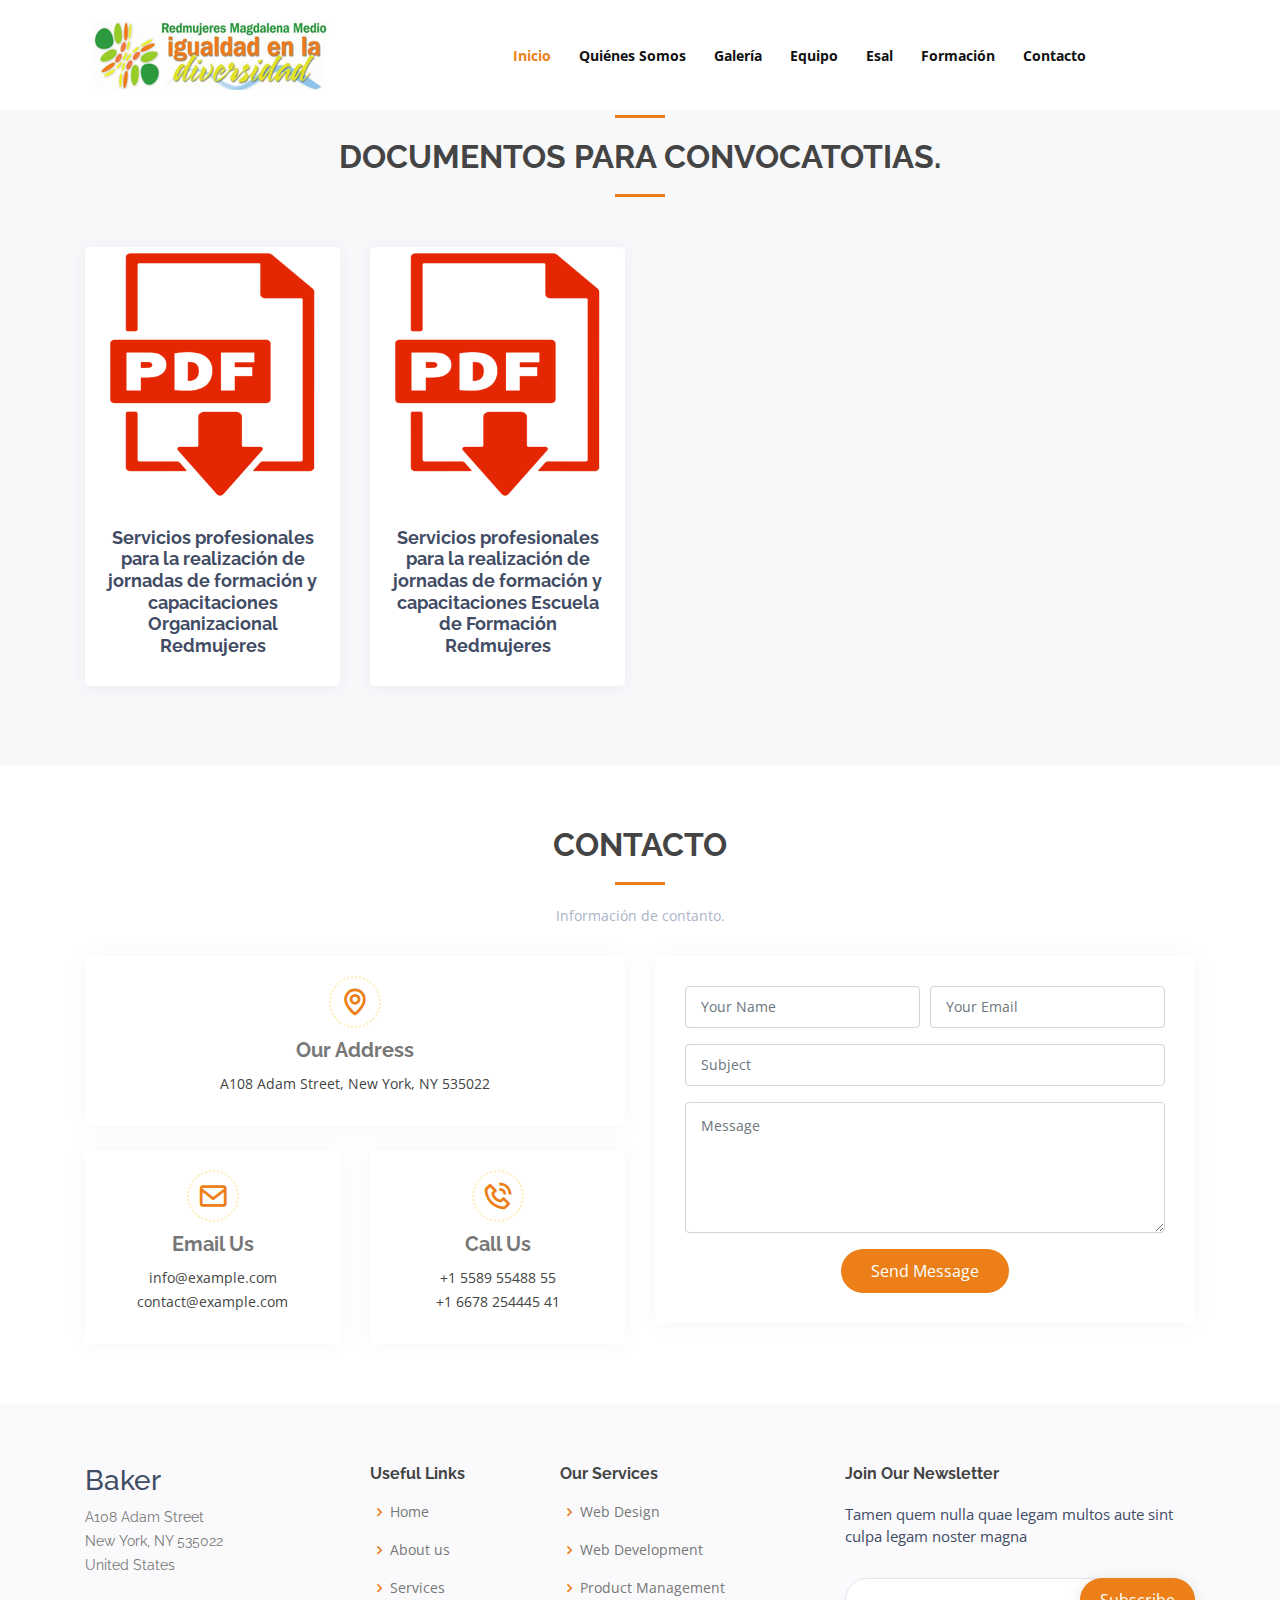
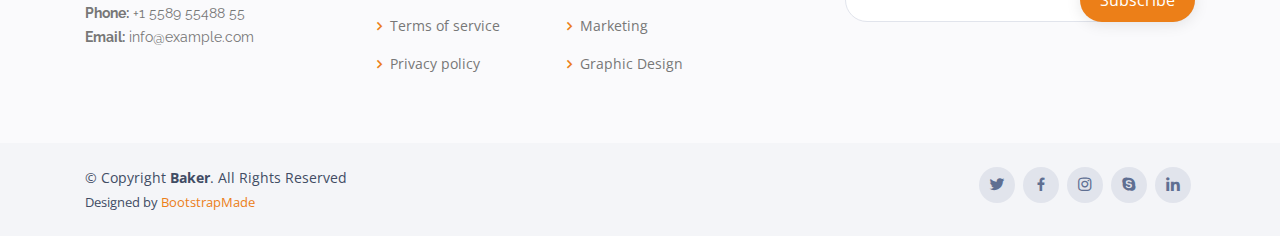
==== commit 1c16d77c: "quitar" ====
--- a/convocatoria.html
+++ b/convocatoria.html
@@ -48,7 +48,7 @@
         <ul>
           <li class="active"><a href="index.html#header">Inicio</a></li>
           <li><a href="index.html#about">Quiénes Somos</a></li>
-          <li><a href="index.html#services">Servicios</a></li>
+          <!--li><a href="index.html#services">Servicios</a></li-->
           <li><a href="index.html#portfolio">Galería</a></li>
           <li><a href="index.html#team">Equipo</a></li>
           <li><a href="index.html#team">Esal</a></li>
@@ -77,24 +77,27 @@
           <div class="col-lg-3 col-md-6 d-flex align-items-stretch">
             <div class="member">
               <div class="member-img">
-                <a title="Los Tejos" href="assets/pdf/TOR CONTRATACIÓN Diakonia.pdf" download="Primera convocatoria"><img src="assets/img/pdf.png" class="img-fluid" alt="Los Tejos" /></a>
-              </div>
-              <div class="member-info">
-                <h4>Servicios profesionales para la realización de jornadas de formación y capacitaciones Organizacional Redmujeres</h4>
-                <span></span>
-              </div>
+                <a href="assets/pdf/TOR CONTRATACIÓN Diakonia.pdf" download="Primera convocatoria"><img src="assets/img/pdf.png" class="img-fluid" alt="Los Tejos" />
+                  <div class="member-info">
+                    <h4>Servicios profesionales para la realización de jornadas de formación y capacitaciones Organizacional Redmujeres</h4>
+                    <span></span>
+                  </div></a>
+              </div>
+   
             </div>
           </div>
 
           <div class="col-lg-3 col-md-6 d-flex align-items-stretch">
             <div class="member">
               <div class="member-img">
-                <a title="Los Tejos" href="assets/pdf/TOR CONTRATACIÓN CLIMA LABORAL.pdf" download="Segunda convocatoria"><img src="assets/img/pdf.png" class="img-fluid" alt="Los Tejos" /></a>
-              </div>
-              <div class="member-info">
-                <h4>Servicios profesionales para la realización de jornadas de formación y capacitaciones Escuela de Formación Redmujeres</h4>
-                <span></span>
-              </div>
+                <a href="assets/pdf/TOR CONTRATACIÓN CLIMA LABORAL.pdf" download="Segunda convocatoria"><img src="assets/img/pdf.png" class="img-fluid" alt="Los Tejos" />
+                  <div class="member-info">
+                    <h4>Servicios profesionales para la realización de jornadas de formación y capacitaciones Escuela de Formación Redmujeres</h4>
+                    <span></span>
+                  </div>
+                </a>
+              </div>
+          
             </div>
           </div>
       </div>
--- a/assets/css/style.css
+++ b/assets/css/style.css
@@ -322,8 +322,8 @@
 --------------------------------------------------------------*/
 #hero {
   width: 100%;
-  height: 80vh;
-  background: url("../img/hero-bg.jpg") top center;
+  height: 120vh;
+  background: url("../img/sabana.jpg") top center;
   background-size: cover;
   position: relative;
 }
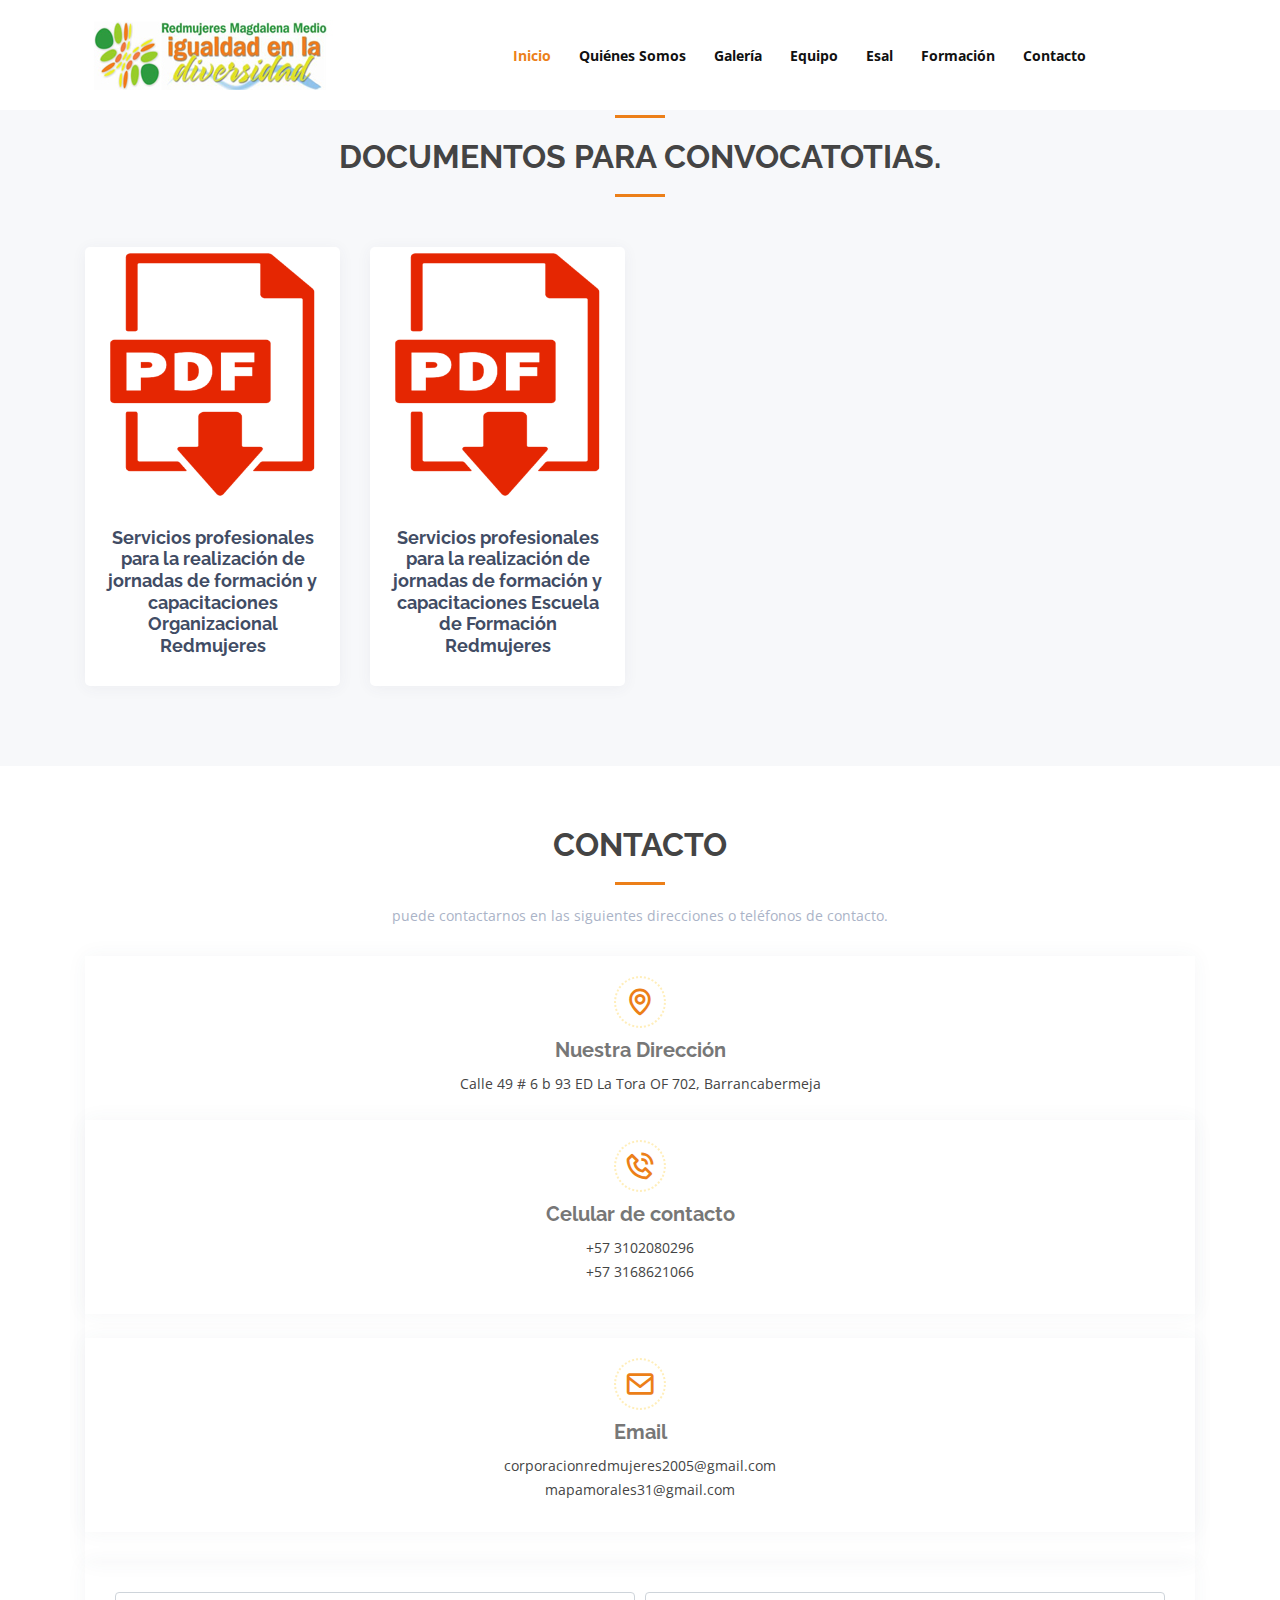
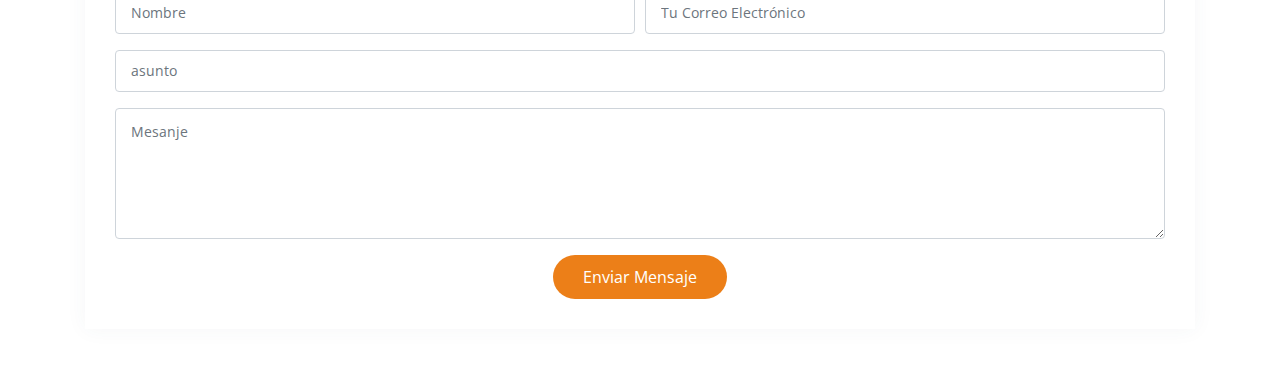
==== commit ecc0ee48: "convocatorias-footer" ====
--- a/convocatoria.html
+++ b/convocatoria.html
@@ -105,172 +105,163 @@
 
 
 
-    <!-- ======= Contact Section ======= -->
-    <section id="contact" class="contact">
-      <div class="container">
-
-        <div class="section-title">
-          <h2>Contacto</h2>
-          <p>Información de contanto.</p>
-        </div>
-
-        <div class="row">
-
-          <div class="col-lg-6">
-
-            <div class="row">
-              <div class="col-md-12">
-                <div class="info-box">
-                  <i class="bx bx-map"></i>
-                  <h3>Our Address</h3>
-                  <p>A108 Adam Street, New York, NY 535022</p>
-                </div>
-              </div>
-              <div class="col-md-6">
-                <div class="info-box mt-4">
-                  <i class="bx bx-envelope"></i>
-                  <h3>Email Us</h3>
-                  <p>info@example.com<br>contact@example.com</p>
-                </div>
-              </div>
-              <div class="col-md-6">
-                <div class="info-box mt-4">
-                  <i class="bx bx-phone-call"></i>
-                  <h3>Call Us</h3>
-                  <p>+1 5589 55488 55<br>+1 6678 254445 41</p>
-                </div>
-              </div>
-            </div>
-
-          </div>
-
-          <div class="col-lg-6">
-            <form action="forms/contact.php" method="post" role="form" class="php-email-form">
-              <div class="form-row">
-                <div class="col-md-6 form-group">
-                  <input type="text" name="name" class="form-control" id="name" placeholder="Your Name" data-rule="minlen:4" data-msg="Please enter at least 4 chars" />
-                  <div class="validate"></div>
-                </div>
-                <div class="col-md-6 form-group">
-                  <input type="email" class="form-control" name="email" id="email" placeholder="Your Email" data-rule="email" data-msg="Please enter a valid email" />
-                  <div class="validate"></div>
-                </div>
-              </div>
-              <div class="form-group">
-                <input type="text" class="form-control" name="subject" id="subject" placeholder="Subject" data-rule="minlen:4" data-msg="Please enter at least 8 chars of subject" />
-                <div class="validate"></div>
-              </div>
-              <div class="form-group">
-                <textarea class="form-control" name="message" rows="5" data-rule="required" data-msg="Please write something for us" placeholder="Message"></textarea>
-                <div class="validate"></div>
-              </div>
-              <div class="mb-3">
-                <div class="loading">Loading</div>
-                <div class="error-message"></div>
-                <div class="sent-message">Your message has been sent. Thank you!</div>
-              </div>
-              <div class="text-center"><button type="submit">Send Message</button></div>
-            </form>
-          </div>
-
-        </div>
-
-      </div>
-    </section><!-- End Contact Section -->
-
-  </main><!-- End #main -->
-
-  <!-- ======= Footer ======= -->
-  <footer id="footer">
-
-    <div class="footer-top">
-      <div class="container">
-        <div class="row">
-
-          <div class="col-lg-3 col-md-6 footer-contact">
-            <h3>Baker</h3>
-            <p>
-              A108 Adam Street <br>
-              New York, NY 535022<br>
-              United States <br><br>
-              <strong>Phone:</strong> +1 5589 55488 55<br>
-              <strong>Email:</strong> info@example.com<br>
-            </p>
-          </div>
-
-          <div class="col-lg-2 col-md-6 footer-links">
-            <h4>Useful Links</h4>
-            <ul>
-              <li><i class="bx bx-chevron-right"></i> <a href="#">Home</a></li>
-              <li><i class="bx bx-chevron-right"></i> <a href="#">About us</a></li>
-              <li><i class="bx bx-chevron-right"></i> <a href="#">Services</a></li>
-              <li><i class="bx bx-chevron-right"></i> <a href="#">Terms of service</a></li>
-              <li><i class="bx bx-chevron-right"></i> <a href="#">Privacy policy</a></li>
-            </ul>
-          </div>
-
-          <div class="col-lg-3 col-md-6 footer-links">
-            <h4>Our Services</h4>
-            <ul>
-              <li><i class="bx bx-chevron-right"></i> <a href="#">Web Design</a></li>
-              <li><i class="bx bx-chevron-right"></i> <a href="#">Web Development</a></li>
-              <li><i class="bx bx-chevron-right"></i> <a href="#">Product Management</a></li>
-              <li><i class="bx bx-chevron-right"></i> <a href="#">Marketing</a></li>
-              <li><i class="bx bx-chevron-right"></i> <a href="#">Graphic Design</a></li>
-            </ul>
-          </div>
-
-          <div class="col-lg-4 col-md-6 footer-newsletter">
-            <h4>Join Our Newsletter</h4>
-            <p>Tamen quem nulla quae legam multos aute sint culpa legam noster magna</p>
-            <form action="" method="post">
-              <input type="email" name="email"><input type="submit" value="Subscribe">
-            </form>
-          </div>
-
-        </div>
-      </div>
-    </div>
-
-    <div class="container d-md-flex py-4">
-
-      <div class="mr-md-auto text-center text-md-left">
-        <div class="copyright">
-          &copy; Copyright <strong><span>Baker</span></strong>. All Rights Reserved
-        </div>
-        <div class="credits">
-          <!-- All the links in the footer should remain intact. -->
-          <!-- You can delete the links only if you purchased the pro version. -->
-          <!-- Licensing information: https://bootstrapmade.com/license/ -->
-          <!-- Purchase the pro version with working PHP/AJAX contact form: https://bootstrapmade.com/baker-free-onepage-bootstrap-theme/ -->
-          Designed by <a href="https://bootstrapmade.com/">BootstrapMade</a>
-        </div>
-      </div>
-      <div class="social-links text-center text-md-right pt-3 pt-md-0">
-        <a href="#" class="twitter"><i class="bx bxl-twitter"></i></a>
-        <a href="#" class="facebook"><i class="bx bxl-facebook"></i></a>
-        <a href="#" class="instagram"><i class="bx bxl-instagram"></i></a>
-        <a href="#" class="google-plus"><i class="bx bxl-skype"></i></a>
-        <a href="#" class="linkedin"><i class="bx bxl-linkedin"></i></a>
-      </div>
-    </div>
-  </footer><!-- End Footer -->
-
-  <a href="#" class="back-to-top"><i class="bx bx-up-arrow-alt"></i></a>
-
-  <!-- Vendor JS Files -->
-  <script src="assets/vendor/jquery/jquery.min.js"></script>
-  <script src="assets/vendor/bootstrap/js/bootstrap.bundle.min.js"></script>
-  <script src="assets/vendor/jquery.easing/jquery.easing.min.js"></script>
-  <script src="assets/vendor/php-email-form/validate.js"></script>
-  <script src="assets/vendor/waypoints/jquery.waypoints.min.js"></script>
-  <script src="assets/vendor/counterup/counterup.min.js"></script>
-  <script src="assets/vendor/owl.carousel/owl.carousel.min.js"></script>
-  <script src="assets/vendor/isotope-layout/isotope.pkgd.min.js"></script>
-  <script src="assets/vendor/venobox/venobox.min.js"></script>
-
-  <!-- Template Main JS File -->
-  <script src="assets/js/main.js"></script>
+<!-- ======= Contact Section ======= -->
+<section id="contact" class="contact">
+  <div class="container">
+
+    <div class="section-title">
+      <h2>Contacto</h2>
+      <p>puede contactarnos en las siguientes direcciones o teléfonos de contacto.</p>
+    </div>
+
+    <div class="row">
+          <div class="col-md-12">
+            <div class="info-box">
+              <i class="bx bx-map"></i>
+              <h3>Nuestra Dirección</h3>
+              <p>Calle 49 # 6 b 93 ED La Tora OF 702, Barrancabermeja</p>
+
+              <div class="info-box mt-4">
+                <i class="bx bx-phone-call"></i>
+                <h3>Celular de contacto</h3>
+                <p>+57 3102080296<br>+57 3168621066</p>
+              </div>
+
+              <div class="info-box mt-4">
+                <i class="bx bx-envelope"></i>
+                <h3>Email</h3>
+                <p>corporacionredmujeres2005@gmail.com<br>mapamorales31@gmail.com</p>
+              </div>
+            </div>
+          </div>
+
+      <div class="col-md-12">
+        <form action="forms/contact.php" method="post" role="form" class="php-email-form">
+          <div class="form-row">
+            <div class="col-md-6 form-group">
+              <input type="text" name="name" class="form-control" id="name" placeholder="Nombre" data-rule="minlen:4" data-msg="Please enter at least 4 chars" />
+              <div class="validate"></div>
+            </div>
+            <div class="col-md-6 form-group">
+              <input type="email" class="form-control" name="email" id="email" placeholder="Tu Correo Electrónico" data-rule="email" data-msg="Please enter a valid email" />
+              <div class="validate"></div>
+            </div>
+          </div>
+          <div class="form-group">
+            <input type="text" class="form-control" name="subject" id="subject" placeholder="asunto" data-rule="minlen:4" data-msg="Please enter at least 8 chars of subject" />
+            <div class="validate"></div>
+          </div>
+          <div class="form-group">
+            <textarea class="form-control" name="message" rows="5" data-rule="required" data-msg="Please write something for us" placeholder="Mesanje"></textarea>
+            <div class="validate"></div>
+          </div>
+          <div class="mb-3">
+            <div class="loading">Loading</div>
+            <div class="error-message"></div>
+            <div class="sent-message">Your message has been sent. Thank you!</div>
+          </div>
+          <div class="text-center"><button type="submit">Enviar Mensaje</button></div>
+        </form>
+      </div>
+
+    </div>
+
+  </div>
+</section><!-- End Contact Section -->
+
+</main><!-- End #main -->
+
+<!-- ======= Footer ======= -->
+<!-- <footer id="footer">
+
+<div class="footer-top">
+  <div class="container">
+    <div class="row">
+
+      <div class="col-lg-3 col-md-6 footer-contact">
+        <h3>Baker</h3>
+        <p>
+          A108 Adam Street <br>
+          New York, NY 535022<br>
+          United States <br><br>
+          <strong>Phone:</strong> +1 5589 55488 55<br>
+          <strong>Email:</strong> corporacionredmujeres2005@gmail.com <br>
+        </p>
+      </div>
+
+      <div class="col-lg-2 col-md-6 footer-links">
+        <h4>Useful Links</h4>
+        <ul>
+          <li><i class="bx bx-chevron-right"></i> <a href="#">Home</a></li>
+          <li><i class="bx bx-chevron-right"></i> <a href="#">About us</a></li>
+          <li><i class="bx bx-chevron-right"></i> <a href="#">Services</a></li>
+          <li><i class="bx bx-chevron-right"></i> <a href="#">Terms of service</a></li>
+          <li><i class="bx bx-chevron-right"></i> <a href="#">Privacy policy</a></li>
+        </ul>
+      </div>
+
+      <div class="col-lg-3 col-md-6 footer-links">
+        <h4>Our Services</h4>
+        <ul>
+          <li><i class="bx bx-chevron-right"></i> <a href="#">Web Design</a></li>
+          <li><i class="bx bx-chevron-right"></i> <a href="#">Web Development</a></li>
+          <li><i class="bx bx-chevron-right"></i> <a href="#">Product Management</a></li>
+          <li><i class="bx bx-chevron-right"></i> <a href="#">Marketing</a></li>
+          <li><i class="bx bx-chevron-right"></i> <a href="#">Graphic Design</a></li>
+        </ul>
+      </div>
+
+      <div class="col-lg-4 col-md-6 footer-newsletter">
+        <h4>Join Our Newsletter</h4>
+        <p>Tamen quem nulla quae legam multos aute sint culpa legam noster magna</p>
+        <form action="" method="post">
+          <input type="email" name="email"><input type="submit" value="Subscribe">
+        </form>
+      </div>
+
+    </div>
+  </div>
+</div>
+
+<div class="container d-md-flex py-4">
+
+  <div class="mr-md-auto text-center text-md-left">
+    <div class="copyright">
+      &copy; Copyright <strong><span>Baker</span></strong>. All Rights Reserved
+    </div>
+    <div class="credits">
+      All the links in the footer should remain intact. -->
+      <!-- You can delete the links only if you purchased the pro version. -->
+      <!-- Licensing information: https://bootstrapmade.com/license/ -->
+      <!-- Purchase the pro version with working PHP/AJAX contact form: https://bootstrapmade.com/baker-free-onepage-bootstrap-theme/ 
+      Designed by <a href="https://bootstrapmade.com/">BootstrapMade</a>
+    </div>
+  </div>
+  <div class="social-links text-center text-md-right pt-3 pt-md-0">
+    <a href="#" class="twitter"><i class="bx bxl-twitter"></i></a>
+    <a href="#" class="facebook"><i class="bx bxl-facebook"></i></a>
+    <a href="#" class="instagram"><i class="bx bxl-instagram"></i></a>
+    <a href="#" class="google-plus"><i class="bx bxl-skype"></i></a>
+    <a href="#" class="linkedin"><i class="bx bxl-linkedin"></i></a>
+  </div>
+</div>
+</footer> End Footer -->
+
+<a href="#" class="back-to-top"><i class="bx bx-up-arrow-alt"></i></a>
+
+<!-- Vendor JS Files -->
+<script src="assets/vendor/jquery/jquery.min.js"></script>
+<script src="assets/vendor/bootstrap/js/bootstrap.bundle.min.js"></script>
+<script src="assets/vendor/jquery.easing/jquery.easing.min.js"></script>
+<script src="assets/vendor/php-email-form/validate.js"></script>
+<script src="assets/vendor/waypoints/jquery.waypoints.min.js"></script>
+<script src="assets/vendor/counterup/counterup.min.js"></script>
+<script src="assets/vendor/owl.carousel/owl.carousel.min.js"></script>
+<script src="assets/vendor/isotope-layout/isotope.pkgd.min.js"></script>
+<script src="assets/vendor/venobox/venobox.min.js"></script>
+
+<!-- Template Main JS File -->
+<script src="assets/js/main.js"></script>
 
 </body>
 
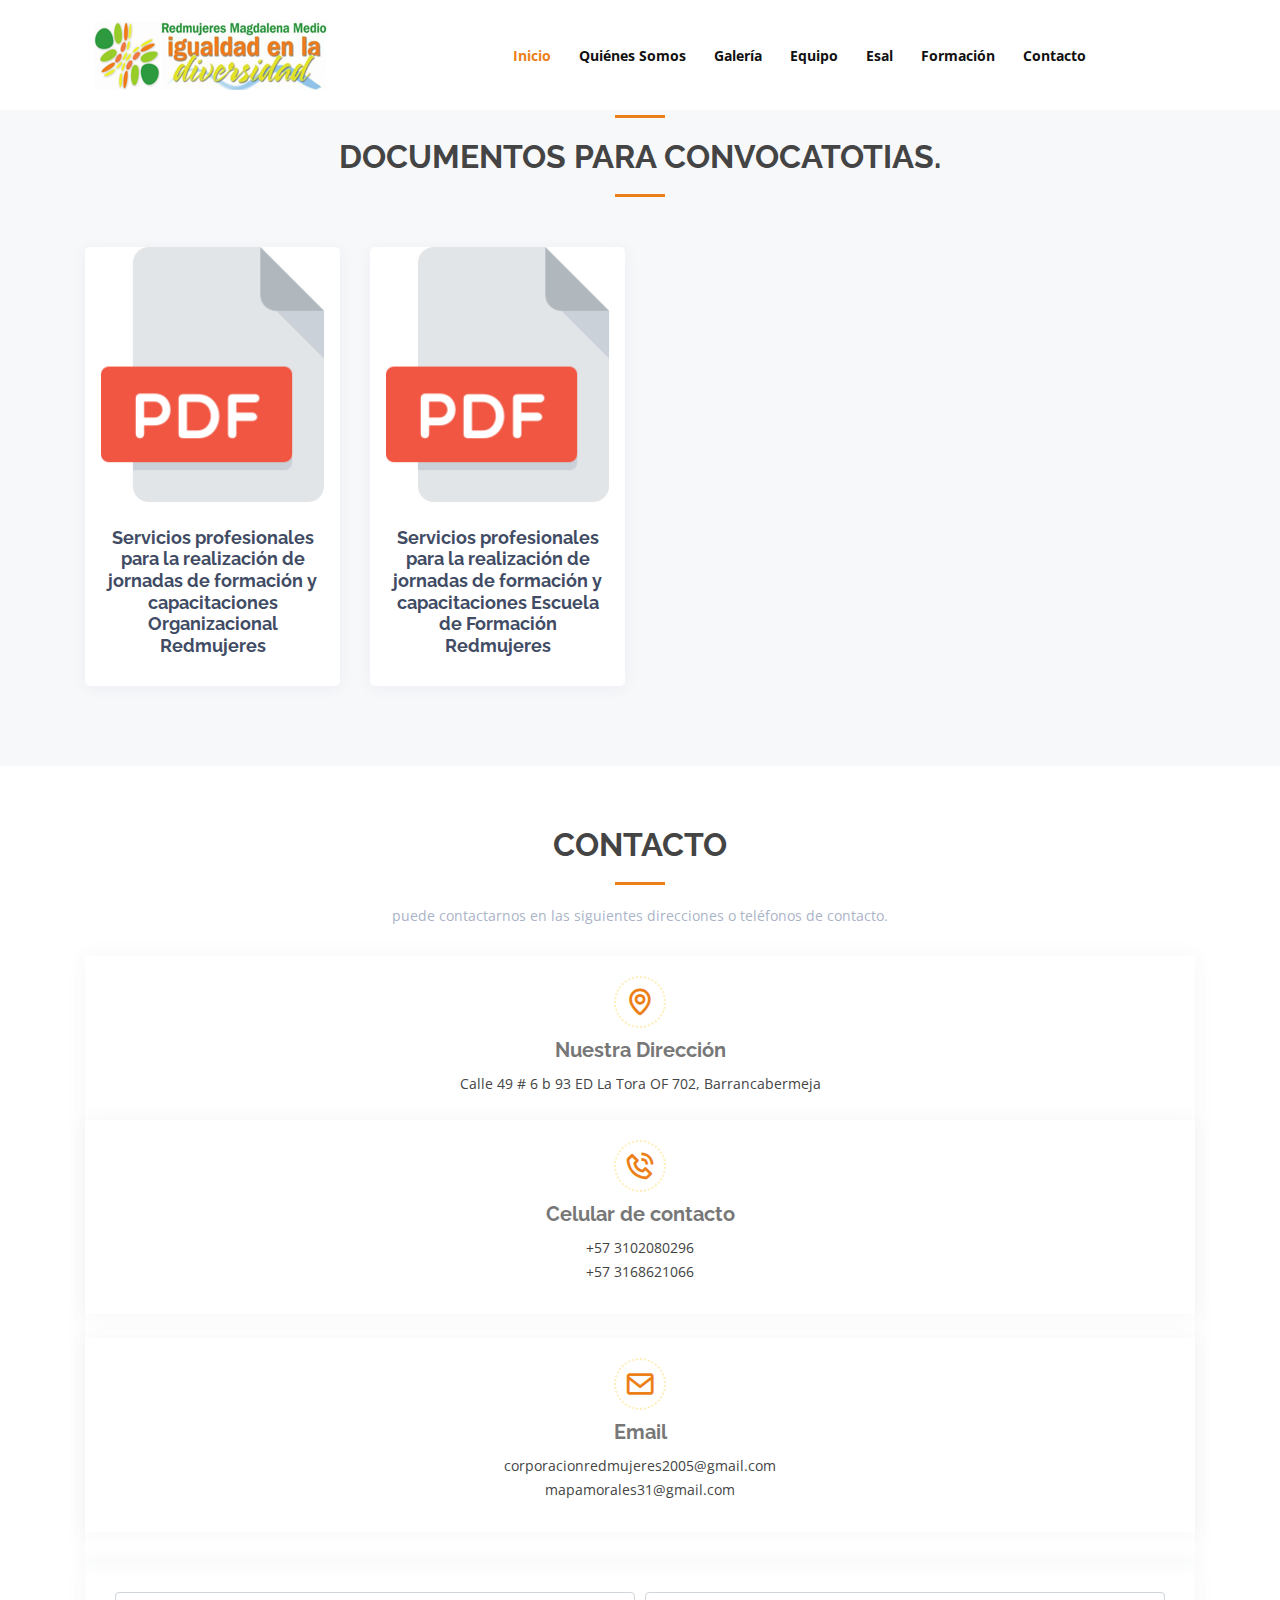
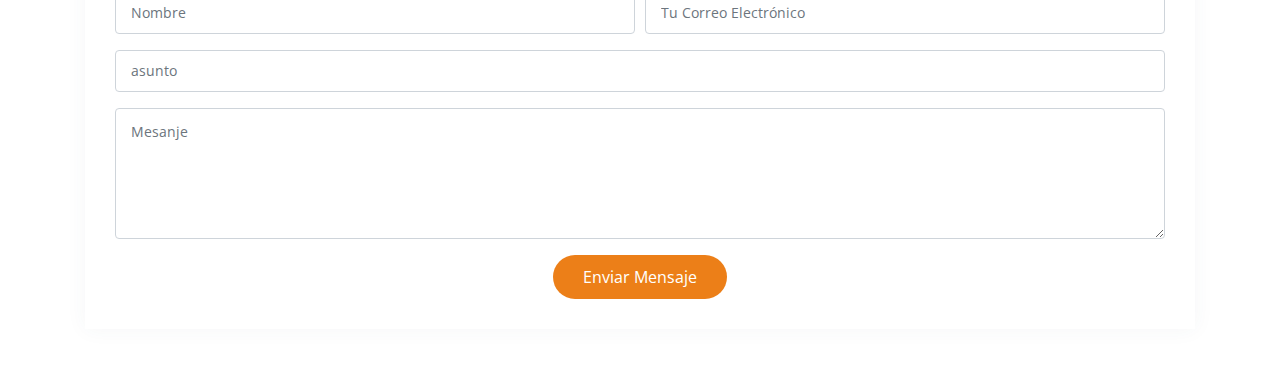
==== commit abf2e99e: "pdf" ====
--- a/convocatoria.html
+++ b/convocatoria.html
@@ -77,7 +77,7 @@
           <div class="col-lg-3 col-md-6 d-flex align-items-stretch">
             <div class="member">
               <div class="member-img">
-                <a href="assets/pdf/TOR CONTRATACIÓN Diakonia.pdf" download="Primera convocatoria"><img src="assets/img/pdf.png" class="img-fluid" alt="Los Tejos" />
+                <a href="assets/pdf/TOR CONTRATACIÓN Diakonia.pdf" download="Primera convocatoria"><img src="assets/img/img-pdf.png" class="img-fluid" alt="Los Tejos" />
                   <div class="member-info">
                     <h4>Servicios profesionales para la realización de jornadas de formación y capacitaciones Organizacional Redmujeres</h4>
                     <span></span>
@@ -90,7 +90,7 @@
           <div class="col-lg-3 col-md-6 d-flex align-items-stretch">
             <div class="member">
               <div class="member-img">
-                <a href="assets/pdf/TOR CONTRATACIÓN CLIMA LABORAL.pdf" download="Segunda convocatoria"><img src="assets/img/pdf.png" class="img-fluid" alt="Los Tejos" />
+                <a href="assets/pdf/TOR CONTRATACIÓN CLIMA LABORAL.pdf" download="Segunda convocatoria"><img src="assets/img/img-pdf.png" class="img-fluid" alt="Los Tejos" />
                   <div class="member-info">
                     <h4>Servicios profesionales para la realización de jornadas de formación y capacitaciones Escuela de Formación Redmujeres</h4>
                     <span></span>
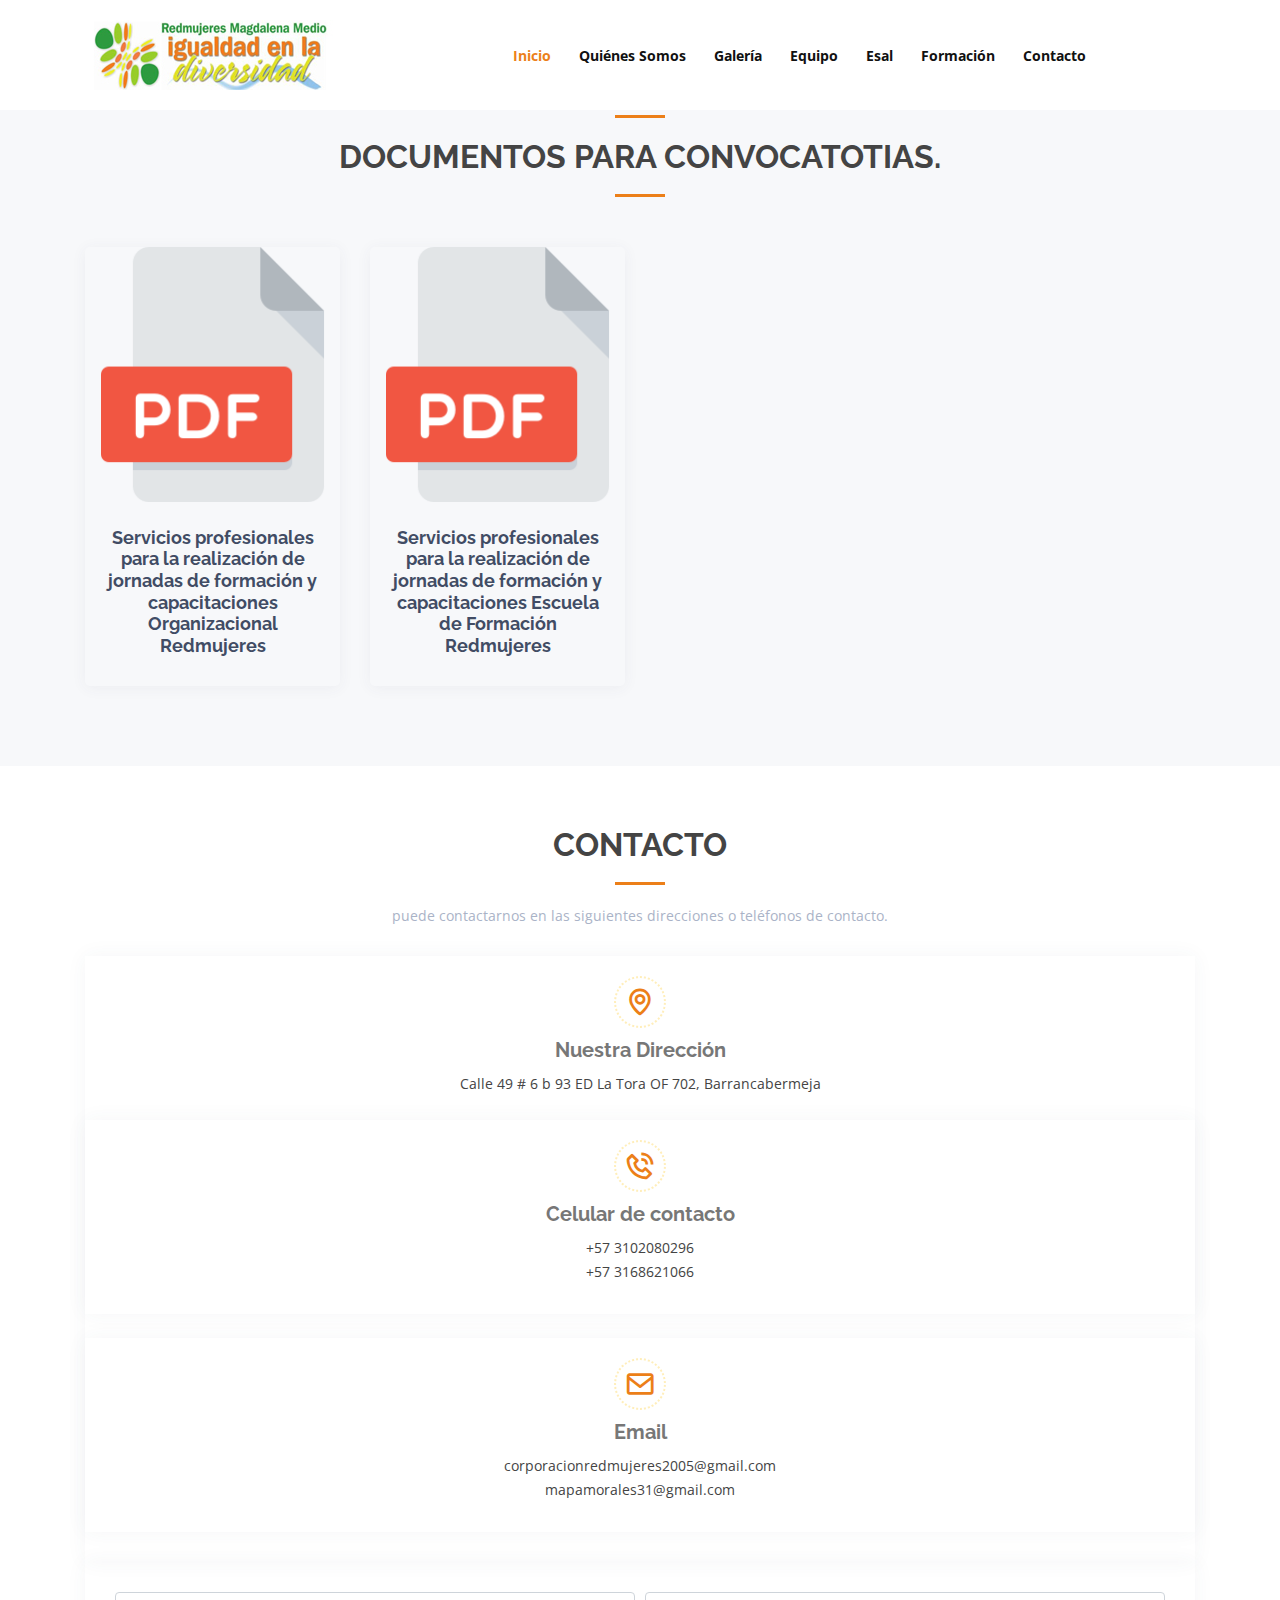
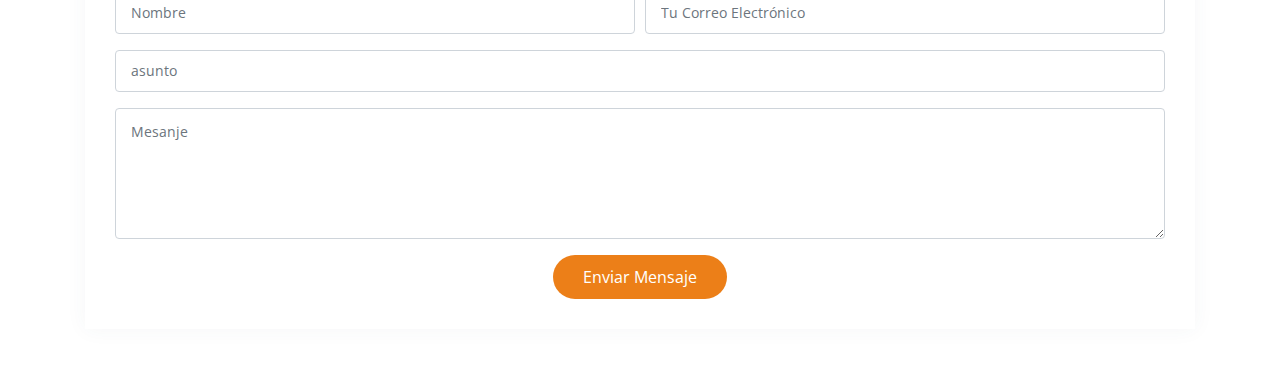
==== commit 259b7db1: "d" ====
--- a/convocatoria.html
+++ b/convocatoria.html
@@ -25,6 +25,8 @@
 
   <!-- Template Main CSS File -->
   <link href="assets/css/style.css" rel="stylesheet">
+
+  <link rel="stylesheet" type="text/css" href="assets/animate/animate.css">
 
   <!-- =======================================================
   * Template Name: Baker - v2.1.0
@@ -35,6 +37,10 @@
 </head>
 
 <body>
+  <script src="assets/animate/wow.js"></script>
+  <script>
+  new WOW().init();
+  </script>
 
   <!-- ======= Header ======= -->
   <header id="header" class="fixed-top header-transparent">
@@ -61,7 +67,13 @@
 
     </div>
   </header><!-- End Header -->
-
+  <style>
+    .img-fluid:hover {
+    display: inline-block;
+    animation:bounce;
+    animation-duration: 1s;
+}
+</style>
 
     <!-- ======= Team Section ======= -->
     <section id="team" class="team section-bg">
@@ -74,9 +86,9 @@
 
         <div class="row">
 
-          <div class="col-lg-3 col-md-6 d-flex align-items-stretch">
-            <div class="member">
-              <div class="member-img">
+          <div class="col-lg-3 col-md-6 d-flex align-items-stretch" style="background-color:transparent;">
+            <div class="member"style="background-color: transparent;">
+              <div class="member-img"style="background-color: transparent;">
                 <a href="assets/pdf/TOR CONTRATACIÓN Diakonia.pdf" download="Primera convocatoria"><img src="assets/img/img-pdf.png" class="img-fluid" alt="Los Tejos" />
                   <div class="member-info">
                     <h4>Servicios profesionales para la realización de jornadas de formación y capacitaciones Organizacional Redmujeres</h4>
@@ -87,9 +99,9 @@
             </div>
           </div>
 
-          <div class="col-lg-3 col-md-6 d-flex align-items-stretch">
-            <div class="member">
-              <div class="member-img">
+          <div class="col-lg-3 col-md-6 d-flex align-items-stretch" style="background-color:transparent;">
+            <div class="member" style="background-color: transparent;">
+              <div class="member-img" style="background-color: transparent;">
                 <a href="assets/pdf/TOR CONTRATACIÓN CLIMA LABORAL.pdf" download="Segunda convocatoria"><img src="assets/img/img-pdf.png" class="img-fluid" alt="Los Tejos" />
                   <div class="member-info">
                     <h4>Servicios profesionales para la realización de jornadas de formación y capacitaciones Escuela de Formación Redmujeres</h4>
--- a/assets/css/style.css
+++ b/assets/css/style.css
@@ -317,6 +317,7 @@
   color: #fff;
 }
 
+
 /*--------------------------------------------------------------
 # Hero Section
 --------------------------------------------------------------*/
